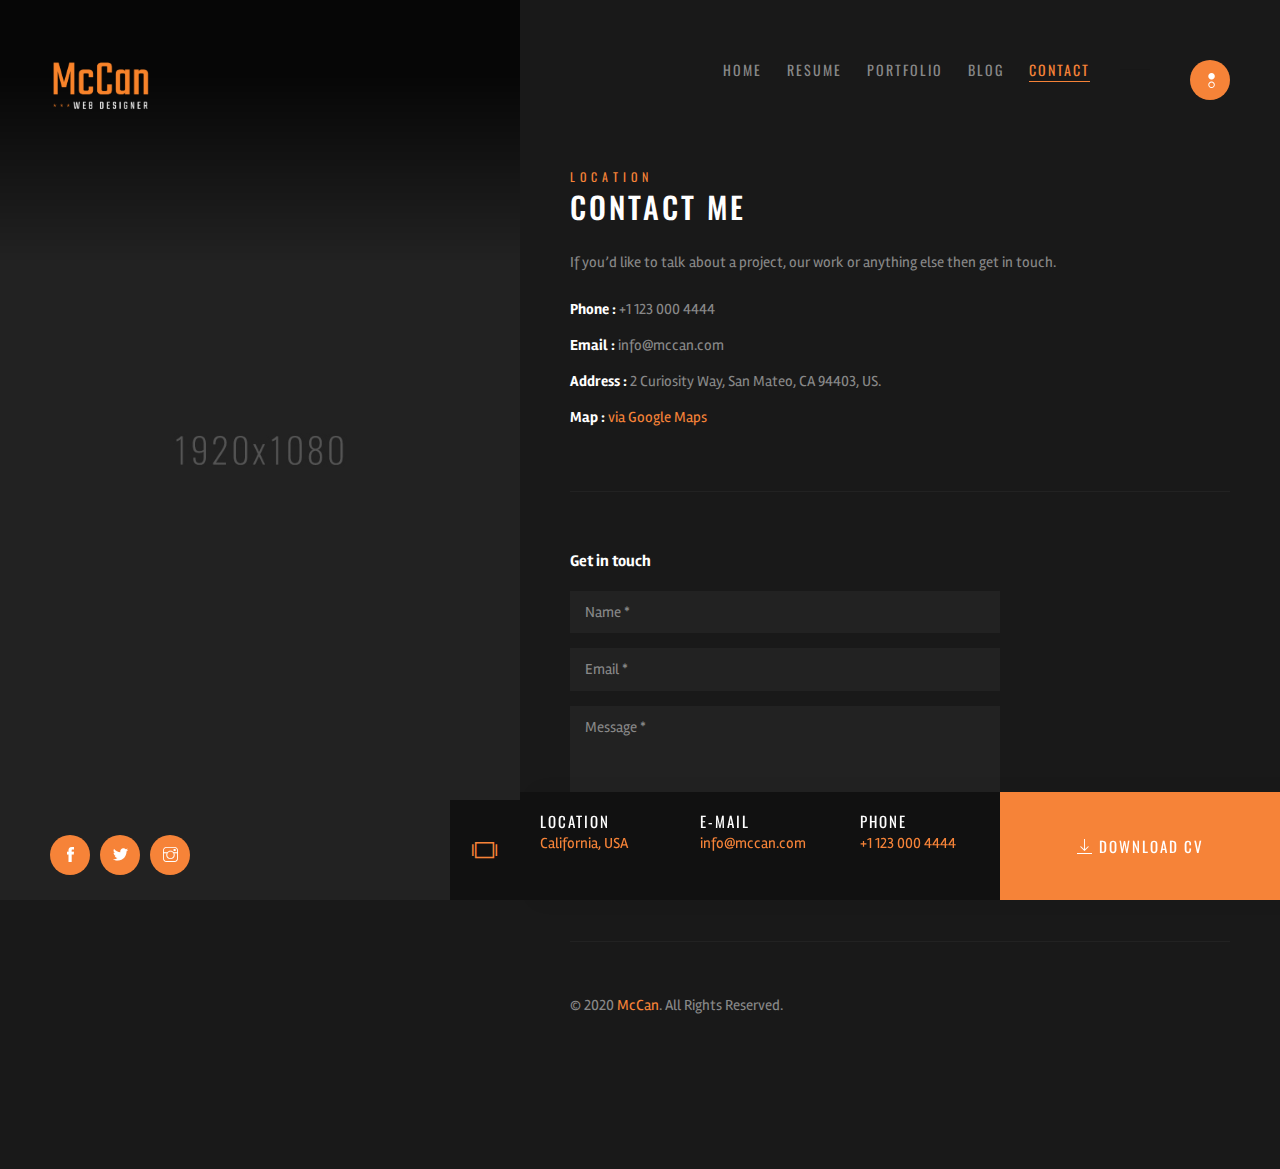
==== contact.html @ d1312fe4 "first commit" ====
<!doctype html>
<html lang="en" class="no-js">

<head>
    <title>McCan</title>
    <meta charset="utf-8">
    <meta name="viewport" content="width=device-width, initial-scale=1, shrink-to-fit=no">
    <link rel="shortcut icon" href="images/favicon.png">
    <link rel="stylesheet" href="assets/css/bootstrap.min.css">
    <link rel="stylesheet" href="assets/css/themify-icons.css">
    <link rel="stylesheet" href="assets/css/owl.carousel.min.css">
    <link rel="stylesheet" href="assets/css/style.css">
    <link rel="stylesheet" href="assets/css/style-animations.css"> </head>

<body class="cv has-additional-menu-content">
    <header id="identity">
        <!-- Logo -->
        <div class="logo">
            <a href="index.html" class="logo-link" rel="home"><img src="images/logo.png" class="logo" alt=""></a>
        </div>
    </header>
    <!-- Menu -->
    <div id="site-menu">
        <nav class="nav-menu">
            <ul>
                <li class="menu-item"><a href="index.html">Home</a></li>
                <li class="menu-item"><a href="resume.html">Resume</a></li>
                <li class="menu-item"><a href="portfolio.html">Portfolio</a></li>
                <li class="menu-item menu-item-has-children"><a href="blog.html">Blog</a>
                    <a href="index.html#" class="menu-expand mdi"></a>
                    <ul class="sub-menu">
                        <li class="menu-item"><a href="post.html">Post</a></li>
                        <li class="menu-item menu-item-has-children"> <a href="#">Submenu - 1</a>
                            <a href="index.html#" class="menu-expand mdi"></a>
                            <ul class="sub-menu">
                                <li class="menu-item"><a href="#">Submenu - 2</a></li>
                                <li class="menu-item"><a href="#">Submenu - 2</a></li>
                            </ul>
                        </li>
                    </ul>
                </li>
                <li class="menu-item current-menu-item"><a href="contact.html">Contact</a></li>
            </ul>
        </nav>
    </div>
    <div class="menu-overlay"></div>
    <div class="site-menu-toggle">
        <a href="contact.html#site-menu" class="ti"> <span class="screen-reader-text">Toggle navigation</span> </a>
    </div>
    <!-- Social Media -->
    <div id="social-profiles">
        <nav class="social-menu">
            <ul>
                <li class="menu-item"><a href="http://facebook.com" target="_blank"><span class="ti"></span></a></li>
                <li class="menu-item"><a href="http://twitter.com" target="_blank"><span class="ti"></span></a></li>
                <li class="menu-item"><a href="http://instagram.com" target="_blank"><span class="ti"></span></a></li>
            </ul>
        </nav>
    </div>
    <!-- Media -->
    <div class="hero-media">
        <div class="owl-carousel" data-expand-duration="800">
            <div class="item owl-lazy" data-src="images/1920x1080.jpg"></div>
        </div> <span class="overlay"></span> <span class="ti ti-spin ti-loading"></span> </div>
    <!-- Content -->
    <div class="content-wrap">
        <div class="mccan page">
            <h3 class="title-small">LOCATION</h3>
            <h2 class="title">Contact Me</h2>
            <div class="content">
                <div class="row">
                    <div class="col-md-12">
                        <p>If you’d like to talk about a project, our work or anything else then get in touch.</p>
                        <div class="list">
                            <ul>
                                <li><strong>Phone :</strong> +1 123 000 4444</li>
                                <li><strong>Email :</strong> info@mccan.com</li>
                                <li><strong>Address :</strong> 2 Curiosity Way, San Mateo, CA 94403, US.</li>
                                <li><strong>Map :</strong> <a href="#">via Google Maps</a></li>
                            </ul>
                        </div>
                    </div>
                </div>
                <div class="divider1"></div>
                <div class="row">
                    <div class="col-md-8">
                        <h6 class="mb-20"><strong>Get in touch</strong></h6>
                        <form>
                            <div class="message d-none">
                                <div class="alert notice"></div>
                            </div>
                            <label for="name" class="screen-reader-text">Name</label>
                            <input type="text" name="name" id="name" placeholder="Name *" required="">
                            <label for="email" class="screen-reader-text">Email</label>
                            <input type="email" name="email" id="email" placeholder="Email *" required="">
                            <label for="message" class="screen-reader-text">Message</label>
                            <textarea name="message" id="message" cols="30" rows="5" placeholder="Message *" required=""></textarea>
                            <input type="submit" class="btn ajax" value="Say Hello"> </form>
                    </div>
                </div>
            </div>
        </div>
        <!-- Copyright -->
        <div class="copyright">
            <p>&copy; 2020 <a href="index.html">McCan</a>. All Rights Reserved.</p>
        </div>
    </div>
    <!-- Hidden Menu -->
    <div class="additional-menu-content">
        <h3 class="title-small">Web Designer</h3>
        <h2 class="title">Rory McCan</h2> <img src="images/200x200.jpg" alt="">
        <p>Hi, My name is Rory McCan. I am a Web Designer, and etiam accumsan scelerisque rhoncus. Nulla quis laoreet velit. Pelteqle quisu velleopha retra congue.</p> <a href="#" class="btn ajax">Hire Me</a>
        <div class="divider2"></div>
        <h3 class="title-small">@rorymccan</h3>
        <h2 class="title">Instagram</h2>
        <div class="sb-widget fl-wrap">
            <div class="insta-thumb">
                <a href="#"><img src="images/200x200.jpg" alt=""></a>
                <a href="#"><img src="images/200x200.jpg" alt=""></a>
                <a href="#"><img src="images/200x200.jpg" alt=""></a>
                <a href="#"><img src="images/200x200.jpg" alt=""></a>
                <a href="#"><img src="images/200x200.jpg" alt=""></a>
                <a href="#"><img src="images/200x200.jpg" alt=""></a>
            </div>
        </div>
    </div>
    <!-- My Info -->
    <div class="my-info">
        <div class="box">
            <div class="field field-my-info field-separator">
                <h6>Location</h6>
                <p>California, USA</p>
            </div>
            <div class="field field-my-info field-separator">
                <h6>E-Mail</h6>
                <p>info@mccan.com</p>
            </div>
            <div class="field field-my-info field-separator">
                <h6>Phone</h6>
                <p>+1 123 000 4444</p>
            </div>
            <div class="clear"></div>
            <button type="submit" class="button-color"><span class="ti-download"></span> DOWNLOAD CV</button>
        </div>
    </div>
    <!-- Js -->
    <script src="assets/js/jquery-3.3.1.min.js"></script>
    <script src="assets/js/modernizr-custom.js"></script>
    <script src="assets/js/owl-carousel.min.js"></script>
    <script src="assets/js/functions.js"></script>
</body>

</html>
---- assets/css/themify-icons.css ----
@font-face {
	font-family: 'themify';
	src:url('../fonts/themify.eot');
	src:url('../fonts/themify.eot?#iefix') format('embedded-opentype'),
		url('../fonts/themify.woff') format('woff'),
		url('../fonts/themify.ttf') format('truetype'),
		url('../fonts/themify.svg') format('svg');
	font-weight: normal;
	font-style: normal;
}

[class^="ti-"], [class*=" ti-"] {
	font-family: 'themify';
	speak: none;
	font-style: normal;
	font-weight: normal;
	font-variant: normal;
	text-transform: none;
	line-height: 1;

	/* Better Font Rendering =========== */
	-webkit-font-smoothing: antialiased;
	-moz-osx-font-smoothing: grayscale;
}

.ti-wand:before {
	content: "\e600";
}
.ti-volume:before {
	content: "\e601";
}
.ti-user:before {
	content: "\e602";
}
.ti-unlock:before {
	content: "\e603";
}
.ti-unlink:before {
	content: "\e604";
}
.ti-trash:before {
	content: "\e605";
}
.ti-thought:before {
	content: "\e606";
}
.ti-target:before {
	content: "\e607";
}
.ti-tag:before {
	content: "\e608";
}
.ti-tablet:before {
	content: "\e609";
}
.ti-star:before {
	content: "\e60a";
}
.ti-spray:before {
	content: "\e60b";
}
.ti-signal:before {
	content: "\e60c";
}
.ti-shopping-cart:before {
	content: "\e60d";
}
.ti-shopping-cart-full:before {
	content: "\e60e";
}
.ti-settings:before {
	content: "\e60f";
}
.ti-search:before {
	content: "\e610";
}
.ti-zoom-in:before {
	content: "\e611";
}
.ti-zoom-out:before {
	content: "\e612";
}
.ti-cut:before {
	content: "\e613";
}
.ti-ruler:before {
	content: "\e614";
}
.ti-ruler-pencil:before {
	content: "\e615";
}
.ti-ruler-alt:before {
	content: "\e616";
}
.ti-bookmark:before {
	content: "\e617";
}
.ti-bookmark-alt:before {
	content: "\e618";
}
.ti-reload:before {
	content: "\e619";
}
.ti-plus:before {
	content: "\e61a";
}
.ti-pin:before {
	content: "\e61b";
}
.ti-pencil:before {
	content: "\e61c";
}
.ti-pencil-alt:before {
	content: "\e61d";
}
.ti-paint-roller:before {
	content: "\e61e";
}
.ti-paint-bucket:before {
	content: "\e61f";
}
.ti-na:before {
	content: "\e620";
}
.ti-mobile:before {
	content: "\e621";
}
.ti-minus:before {
	content: "\e622";
}
.ti-medall:before {
	content: "\e623";
}
.ti-medall-alt:before {
	content: "\e624";
}
.ti-marker:before {
	content: "\e625";
}
.ti-marker-alt:before {
	content: "\e626";
}
.ti-arrow-up:before {
	content: "\e627";
}
.ti-arrow-right:before {
	content: "\e628";
}
.ti-arrow-left:before {
	content: "\e629";
}
.ti-arrow-down:before {
	content: "\e62a";
}
.ti-lock:before {
	content: "\e62b";
}
.ti-location-arrow:before {
	content: "\e62c";
}
.ti-link:before {
	content: "\e62d";
}
.ti-layout:before {
	content: "\e62e";
}
.ti-layers:before {
	content: "\e62f";
}
.ti-layers-alt:before {
	content: "\e630";
}
.ti-key:before {
	content: "\e631";
}
.ti-import:before {
	content: "\e632";
}
.ti-image:before {
	content: "\e633";
}
.ti-heart:before {
	content: "\e634";
}
.ti-heart-broken:before {
	content: "\e635";
}
.ti-hand-stop:before {
	content: "\e636";
}
.ti-hand-open:before {
	content: "\e637";
}
.ti-hand-drag:before {
	content: "\e638";
}
.ti-folder:before {
	content: "\e639";
}
.ti-flag:before {
	content: "\e63a";
}
.ti-flag-alt:before {
	content: "\e63b";
}
.ti-flag-alt-2:before {
	content: "\e63c";
}
.ti-eye:before {
	content: "\e63d";
}
.ti-export:before {
	content: "\e63e";
}
.ti-exchange-vertical:before {
	content: "\e63f";
}
.ti-desktop:before {
	content: "\e640";
}
.ti-cup:before {
	content: "\e641";
}
.ti-crown:before {
	content: "\e642";
}
.ti-comments:before {
	content: "\e643";
}
.ti-comment:before {
	content: "\e644";
}
.ti-comment-alt:before {
	content: "\e645";
}
.ti-close:before {
	content: "\e646";
}
.ti-clip:before {
	content: "\e647";
}
.ti-angle-up:before {
	content: "\e648";
}
.ti-angle-right:before {
	content: "\e649";
}
.ti-angle-left:before {
	content: "\e64a";
}
.ti-angle-down:before {
	content: "\e64b";
}
.ti-check:before {
	content: "\e64c";
}
.ti-check-box:before {
	content: "\e64d";
}
.ti-camera:before {
	content: "\e64e";
}
.ti-announcement:before {
	content: "\e64f";
}
.ti-brush:before {
	content: "\e650";
}
.ti-briefcase:before {
	content: "\e651";
}
.ti-bolt:before {
	content: "\e652";
}
.ti-bolt-alt:before {
	content: "\e653";
}
.ti-blackboard:before {
	content: "\e654";
}
.ti-bag:before {
	content: "\e655";
}
.ti-move:before {
	content: "\e656";
}
.ti-arrows-vertical:before {
	content: "\e657";
}
.ti-arrows-horizontal:before {
	content: "\e658";
}
.ti-fullscreen:before {
	content: "\e659";
}
.ti-arrow-top-right:before {
	content: "\e65a";
}
.ti-arrow-top-left:before {
	content: "\e65b";
}
.ti-arrow-circle-up:before {
	content: "\e65c";
}
.ti-arrow-circle-right:before {
	content: "\e65d";
}
.ti-arrow-circle-left:before {
	content: "\e65e";
}
.ti-arrow-circle-down:before {
	content: "\e65f";
}
.ti-angle-double-up:before {
	content: "\e660";
}
.ti-angle-double-right:before {
	content: "\e661";
}
.ti-angle-double-left:before {
	content: "\e662";
}
.ti-angle-double-down:before {
	content: "\e663";
}
.ti-zip:before {
	content: "\e664";
}
.ti-world:before {
	content: "\e665";
}
.ti-wheelchair:before {
	content: "\e666";
}
.ti-view-list:before {
	content: "\e667";
}
.ti-view-list-alt:before {
	content: "\e668";
}
.ti-view-grid:before {
	content: "\e669";
}
.ti-uppercase:before {
	content: "\e66a";
}
.ti-upload:before {
	content: "\e66b";
}
.ti-underline:before {
	content: "\e66c";
}
.ti-truck:before {
	content: "\e66d";
}
.ti-timer:before {
	content: "\e66e";
}
.ti-ticket:before {
	content: "\e66f";
}
.ti-thumb-up:before {
	content: "\e670";
}
.ti-thumb-down:before {
	content: "\e671";
}
.ti-text:before {
	content: "\e672";
}
.ti-stats-up:before {
	content: "\e673";
}
.ti-stats-down:before {
	content: "\e674";
}
.ti-split-v:before {
	content: "\e675";
}
.ti-split-h:before {
	content: "\e676";
}
.ti-smallcap:before {
	content: "\e677";
}
.ti-shine:before {
	content: "\e678";
}
.ti-shift-right:before {
	content: "\e679";
}
.ti-shift-left:before {
	content: "\e67a";
}
.ti-shield:before {
	content: "\e67b";
}
.ti-notepad:before {
	content: "\e67c";
}
.ti-server:before {
	content: "\e67d";
}
.ti-quote-right:before {
	content: "\e67e";
}
.ti-quote-left:before {
	content: "\e67f";
}
.ti-pulse:before {
	content: "\e680";
}
.ti-printer:before {
	content: "\e681";
}
.ti-power-off:before {
	content: "\e682";
}
.ti-plug:before {
	content: "\e683";
}
.ti-pie-chart:before {
	content: "\e684";
}
.ti-paragraph:before {
	content: "\e685";
}
.ti-panel:before {
	content: "\e686";
}
.ti-package:before {
	content: "\e687";
}
.ti-music:before {
	content: "\e688";
}
.ti-music-alt:before {
	content: "\e689";
}
.ti-mouse:before {
	content: "\e68a";
}
.ti-mouse-alt:before {
	content: "\e68b";
}
.ti-money:before {
	content: "\e68c";
}
.ti-microphone:before {
	content: "\e68d";
}
.ti-menu:before {
	content: "\e68e";
}
.ti-menu-alt:before {
	content: "\e68f";
}
.ti-map:before {
	content: "\e690";
}
.ti-map-alt:before {
	content: "\e691";
}
.ti-loop:before {
	content: "\e692";
}
.ti-location-pin:before {
	content: "\e693";
}
.ti-list:before {
	content: "\e694";
}
.ti-light-bulb:before {
	content: "\e695";
}
.ti-Italic:before {
	content: "\e696";
}
.ti-info:before {
	content: "\e697";
}
.ti-infinite:before {
	content: "\e698";
}
.ti-id-badge:before {
	content: "\e699";
}
.ti-hummer:before {
	content: "\e69a";
}
.ti-home:before {
	content: "\e69b";
}
.ti-help:before {
	content: "\e69c";
}
.ti-headphone:before {
	content: "\e69d";
}
.ti-harddrives:before {
	content: "\e69e";
}
.ti-harddrive:before {
	content: "\e69f";
}
.ti-gift:before {
	content: "\e6a0";
}
.ti-game:before {
	content: "\e6a1";
}
.ti-filter:before {
	content: "\e6a2";
}
.ti-files:before {
	content: "\e6a3";
}
.ti-file:before {
	content: "\e6a4";
}
.ti-eraser:before {
	content: "\e6a5";
}
.ti-envelope:before {
	content: "\e6a6";
}
.ti-download:before {
	content: "\e6a7";
}
.ti-direction:before {
	content: "\e6a8";
}
.ti-direction-alt:before {
	content: "\e6a9";
}
.ti-dashboard:before {
	content: "\e6aa";
}
.ti-control-stop:before {
	content: "\e6ab";
}
.ti-control-shuffle:before {
	content: "\e6ac";
}
.ti-control-play:before {
	content: "\e6ad";
}
.ti-control-pause:before {
	content: "\e6ae";
}
.ti-control-forward:before {
	content: "\e6af";
}
.ti-control-backward:before {
	content: "\e6b0";
}
.ti-cloud:before {
	content: "\e6b1";
}
.ti-cloud-up:before {
	content: "\e6b2";
}
.ti-cloud-down:before {
	content: "\e6b3";
}
.ti-clipboard:before {
	content: "\e6b4";
}
.ti-car:before {
	content: "\e6b5";
}
.ti-calendar:before {
	content: "\e6b6";
}
.ti-book:before {
	content: "\e6b7";
}
.ti-bell:before {
	content: "\e6b8";
}
.ti-basketball:before {
	content: "\e6b9";
}
.ti-bar-chart:before {
	content: "\e6ba";
}
.ti-bar-chart-alt:before {
	content: "\e6bb";
}
.ti-back-right:before {
	content: "\e6bc";
}
.ti-back-left:before {
	content: "\e6bd";
}
.ti-arrows-corner:before {
	content: "\e6be";
}
.ti-archive:before {
	content: "\e6bf";
}
.ti-anchor:before {
	content: "\e6c0";
}
.ti-align-right:before {
	content: "\e6c1";
}
.ti-align-left:before {
	content: "\e6c2";
}
.ti-align-justify:before {
	content: "\e6c3";
}
.ti-align-center:before {
	content: "\e6c4";
}
.ti-alert:before {
	content: "\e6c5";
}
.ti-alarm-clock:before {
	content: "\e6c6";
}
.ti-agenda:before {
	content: "\e6c7";
}
.ti-write:before {
	content: "\e6c8";
}
.ti-window:before {
	content: "\e6c9";
}
.ti-widgetized:before {
	content: "\e6ca";
}
.ti-widget:before {
	content: "\e6cb";
}
.ti-widget-alt:before {
	content: "\e6cc";
}
.ti-wallet:before {
	content: "\e6cd";
}
.ti-video-clapper:before {
	content: "\e6ce";
}
.ti-video-camera:before {
	content: "\e6cf";
}
.ti-vector:before {
	content: "\e6d0";
}
.ti-themify-logo:before {
	content: "\e6d1";
}
.ti-themify-favicon:before {
	content: "\e6d2";
}
.ti-themify-favicon-alt:before {
	content: "\e6d3";
}
.ti-support:before {
	content: "\e6d4";
}
.ti-stamp:before {
	content: "\e6d5";
}
.ti-split-v-alt:before {
	content: "\e6d6";
}
.ti-slice:before {
	content: "\e6d7";
}
.ti-shortcode:before {
	content: "\e6d8";
}
.ti-shift-right-alt:before {
	content: "\e6d9";
}
.ti-shift-left-alt:before {
	content: "\e6da";
}
.ti-ruler-alt-2:before {
	content: "\e6db";
}
.ti-receipt:before {
	content: "\e6dc";
}
.ti-pin2:before {
	content: "\e6dd";
}
.ti-pin-alt:before {
	content: "\e6de";
}
.ti-pencil-alt2:before {
	content: "\e6df";
}
.ti-palette:before {
	content: "\e6e0";
}
.ti-more:before {
	content: "\e6e1";
}
.ti-more-alt:before {
	content: "\e6e2";
}
.ti-microphone-alt:before {
	content: "\e6e3";
}
.ti-magnet:before {
	content: "\e6e4";
}
.ti-line-double:before {
	content: "\e6e5";
}
.ti-line-dotted:before {
	content: "\e6e6";
}
.ti-line-dashed:before {
	content: "\e6e7";
}
.ti-layout-width-full:before {
	content: "\e6e8";
}
.ti-layout-width-default:before {
	content: "\e6e9";
}
.ti-layout-width-default-alt:before {
	content: "\e6ea";
}
.ti-layout-tab:before {
	content: "\e6eb";
}
.ti-layout-tab-window:before {
	content: "\e6ec";
}
.ti-layout-tab-v:before {
	content: "\e6ed";
}
.ti-layout-tab-min:before {
	content: "\e6ee";
}
.ti-layout-slider:before {
	content: "\e6ef";
}
.ti-layout-slider-alt:before {
	content: "\e6f0";
}
.ti-layout-sidebar-right:before {
	content: "\e6f1";
}
.ti-layout-sidebar-none:before {
	content: "\e6f2";
}
.ti-layout-sidebar-left:before {
	content: "\e6f3";
}
.ti-layout-placeholder:before {
	content: "\e6f4";
}
.ti-layout-menu:before {
	content: "\e6f5";
}
.ti-layout-menu-v:before {
	content: "\e6f6";
}
.ti-layout-menu-separated:before {
	content: "\e6f7";
}
.ti-layout-menu-full:before {
	content: "\e6f8";
}
.ti-layout-media-right-alt:before {
	content: "\e6f9";
}
.ti-layout-media-right:before {
	content: "\e6fa";
}
.ti-layout-media-overlay:before {
	content: "\e6fb";
}
.ti-layout-media-overlay-alt:before {
	content: "\e6fc";
}
.ti-layout-media-overlay-alt-2:before {
	content: "\e6fd";
}
.ti-layout-media-left-alt:before {
	content: "\e6fe";
}
.ti-layout-media-left:before {
	content: "\e6ff";
}
.ti-layout-media-center-alt:before {
	content: "\e700";
}
.ti-layout-media-center:before {
	content: "\e701";
}
.ti-layout-list-thumb:before {
	content: "\e702";
}
.ti-layout-list-thumb-alt:before {
	content: "\e703";
}
.ti-layout-list-post:before {
	content: "\e704";
}
.ti-layout-list-large-image:before {
	content: "\e705";
}
.ti-layout-line-solid:before {
	content: "\e706";
}
.ti-layout-grid4:before {
	content: "\e707";
}
.ti-layout-grid3:before {
	content: "\e708";
}
.ti-layout-grid2:before {
	content: "\e709";
}
.ti-layout-grid2-thumb:before {
	content: "\e70a";
}
.ti-layout-cta-right:before {
	content: "\e70b";
}
.ti-layout-cta-left:before {
	content: "\e70c";
}
.ti-layout-cta-center:before {
	content: "\e70d";
}
.ti-layout-cta-btn-right:before {
	content: "\e70e";
}
.ti-layout-cta-btn-left:before {
	content: "\e70f";
}
.ti-layout-column4:before {
	content: "\e710";
}
.ti-layout-column3:before {
	content: "\e711";
}
.ti-layout-column2:before {
	content: "\e712";
}
.ti-layout-accordion-separated:before {
	content: "\e713";
}
.ti-layout-accordion-merged:before {
	content: "\e714";
}
.ti-layout-accordion-list:before {
	content: "\e715";
}
.ti-ink-pen:before {
	content: "\e716";
}
.ti-info-alt:before {
	content: "\e717";
}
.ti-help-alt:before {
	content: "\e718";
}
.ti-headphone-alt:before {
	content: "\e719";
}
.ti-hand-point-up:before {
	content: "\e71a";
}
.ti-hand-point-right:before {
	content: "\e71b";
}
.ti-hand-point-left:before {
	content: "\e71c";
}
.ti-hand-point-down:before {
	content: "\e71d";
}
.ti-gallery:before {
	content: "\e71e";
}
.ti-face-smile:before {
	content: "\e71f";
}
.ti-face-sad:before {
	content: "\e720";
}
.ti-credit-card:before {
	content: "\e721";
}
.ti-control-skip-forward:before {
	content: "\e722";
}
.ti-control-skip-backward:before {
	content: "\e723";
}
.ti-control-record:before {
	content: "\e724";
}
.ti-control-eject:before {
	content: "\e725";
}
.ti-comments-smiley:before {
	content: "\e726";
}
.ti-brush-alt:before {
	content: "\e727";
}
.ti-youtube:before {
	content: "\e728";
}
.ti-vimeo:before {
	content: "\e729";
}
.ti-twitter:before {
	content: "\e72a";
}
.ti-time:before {
	content: "\e72b";
}
.ti-tumblr:before {
	content: "\e72c";
}
.ti-skype:before {
	content: "\e72d";
}
.ti-share:before {
	content: "\e72e";
}
.ti-share-alt:before {
	content: "\e72f";
}
.ti-rocket:before {
	content: "\e730";
}
.ti-pinterest:before {
	content: "\e731";
}
.ti-new-window:before {
	content: "\e732";
}
.ti-microsoft:before {
	content: "\e733";
}
.ti-list-ol:before {
	content: "\e734";
}
.ti-linkedin:before {
	content: "\e735";
}
.ti-layout-sidebar-2:before {
	content: "\e736";
}
.ti-layout-grid4-alt:before {
	content: "\e737";
}
.ti-layout-grid3-alt:before {
	content: "\e738";
}
.ti-layout-grid2-alt:before {
	content: "\e739";
}
.ti-layout-column4-alt:before {
	content: "\e73a";
}
.ti-layout-column3-alt:before {
	content: "\e73b";
}
.ti-layout-column2-alt:before {
	content: "\e73c";
}
.ti-instagram:before {
	content: "\e73d";
}
.ti-google:before {
	content: "\e73e";
}
.ti-github:before {
	content: "\e73f";
}
.ti-flickr:before {
	content: "\e740";
}
.ti-facebook:before {
	content: "\e741";
}
.ti-dropbox:before {
	content: "\e742";
}
.ti-dribbble:before {
	content: "\e743";
}
.ti-apple:before {
	content: "\e744";
}
.ti-android:before {
	content: "\e745";
}
.ti-save:before {
	content: "\e746";
}
.ti-save-alt:before {
	content: "\e747";
}
.ti-yahoo:before {
	content: "\e748";
}
.ti-wordpress:before {
	content: "\e749";
}
.ti-vimeo-alt:before {
	content: "\e74a";
}
.ti-twitter-alt:before {
	content: "\e74b";
}
.ti-tumblr-alt:before {
	content: "\e74c";
}
.ti-trello:before {
	content: "\e74d";
}
.ti-stack-overflow:before {
	content: "\e74e";
}
.ti-soundcloud:before {
	content: "\e74f";
}
.ti-sharethis:before {
	content: "\e750";
}
.ti-sharethis-alt:before {
	content: "\e751";
}
.ti-reddit:before {
	content: "\e752";
}
.ti-pinterest-alt:before {
	content: "\e753";
}
.ti-microsoft-alt:before {
	content: "\e754";
}
.ti-linux:before {
	content: "\e755";
}
.ti-jsfiddle:before {
	content: "\e756";
}
.ti-joomla:before {
	content: "\e757";
}
.ti-html5:before {
	content: "\e758";
}
.ti-flickr-alt:before {
	content: "\e759";
}
.ti-email:before {
	content: "\e75a";
}
.ti-drupal:before {
	content: "\e75b";
}
.ti-dropbox-alt:before {
	content: "\e75c";
}
.ti-css3:before {
	content: "\e75d";
}
.ti-rss:before {
	content: "\e75e";
}
.ti-rss-alt:before {
	content: "\e75f";
}
---- assets/css/style.css ----
/* 
 01. Google Fonts
 02. General Settings
 03. Useful Classes
 04. Owl Carousel
 05. Hero Section
 06. Logo
 07. Mobile Menu Toggle
 08. Site Menu
 09. Social Links & Menu
 10. Additional Menu Content
 11. Menu Overlay
 12. My Info
 13. Content Section
 14. Services styles
 15. Timeline styles
 16. Project styles
 17. Footer
*/


/* 01. Google Font */
@import url('https://fonts.googleapis.com/css?family=Oswald:400,500|Rambla:400,700');

/* 02. General Settings */

html,
body {
    -moz-osx-font-smoothing: grayscale;
    -webkit-font-smoothing: antialiased;
    -moz-font-smoothing: antialiased;
    font-smoothing: antialiased;
}

body {
    font-family: 'Rambla', sans-serif;
    color: #888;
    font-weight: 400;
    font-size: 15px;
    line-height: 1.75em;
    min-height: 100%;
    position: relative;
    overflow-x: hidden;
    background-color: #191919;
}

p {
    font-family: 'Rambla', sans-serif;
    font-size: 15px;
    line-height: 1.75em;
    font-weight: 400;
    color: #888;
    margin: 0 0 20px;
}

h1,
h2,
h3,
h4,
h5,
h6 {
    margin: 0;
    color: #fff;
    font-weight: 500;
}

h1 a,
h2 a,
h3 a,
h4 a,
h5 a,
h6 a {
    font-weight: inherit;
}

h1 a,
h2 a,
h3 a,
h4 a,
h5 a,
h6 a,
h1 a:hover,
h2 a:hover,
h3 a:hover,
h4 a:hover,
h5 a:hover,
h6 a:hover,
h1 a:focus,
h2 a:focus,
h3 a:focus,
h4 a:focus,
h5 a:focus,
h6 a:focus {
    color: inherit;
    text-decoration: none;
}

hr {
    background-color: #eee;
    border: 0;
    height: 3px;
    margin-top: 60px;
    margin-bottom: 60px;
}

ul,
ol,
dl,
table,
pre,
form {
    margin: 0;
}

ul {
    list-style-type: disc;
    padding: 0;
}

ol {
    list-style-type: decimal;
    padding: 0;
}

ul ul,
ol ul {
    list-style-type: circle;
}

ul ol,
ol ol {
    list-style-type: lower-alpha;
}

ol ol ol {
    list-style-type: decimal;
}

ul ul,
ol ul {
    padding-left: 1em;
}

ul ol,
ol ol {
    padding-left: 1.4em;
}

dt {
    font-weight: 500;
}

dd {
    margin-left: 0;
    padding-left: 1.5em;
}

figure {
    margin: 0;
}

table {
    border-collapse: collapse;
    border-spacing: 0;
    border-width: 0;
    width: 100%;
}

caption {
    font-size: 2rem;
    text-align: left;
}

th {
    font-weight: 500;
}

td {
    font-weight: 400;
}

th,
td {
    border-bottom: 1px solid #f9f9f9;
    padding: .75em 0;
    text-align: left;
}

thead {
    font-size: 1.2rem;
    text-transform: uppercase;
}

thead th {
    padding: .5em 0;
    border-bottom-width: 3px;
}

table tfoot tr:last-child td {
    border-bottom: 0;
}

fieldset {
    border-width: 0;
    clear: both;
    margin: 0 0 3.25em;
    padding: 0;
}

fieldset > :last-child {
    margin-bottom: 0;
}

legend {
    border-bottom: 1px solid #f9f9f9;
    font-size: 1.3rem;
    font-weight: 500;
    line-height: 1.625;
    margin-bottom: 1.625em;
    padding-bottom: 0.53846154em;
    text-transform: uppercase;
    width: 100%;
}

dfn,
cite,
em,
i,
q {
    font-style: italic;
}

address {
    margin: 0 0 1.625em;
}

pre {
    font-size: .9rem;
    line-height: 1.6;
    max-width: 100%;
    overflow: auto;
    padding: 1.6em;
    white-space: pre;
    white-space: pre-wrap;
    word-wrap: break-word;
    background: #f9f9f9;
    border: 3px solid #f9f9f9;
    color: #101010;
}

code,
kbd,
tt,
var,
samp,
pre {
    font-family: 'Rambla', sans-serif;
    -webkit-hyphens: none;
    hyphens: none;
    -ms-hyphens: none;
}

ins {
    padding: 0 .3em;
    text-decoration: none;
    background-color: #fffad4;
    border-radius: 3px;
}

mark {
    padding: 0 .3em;
    background-color: #101010;
    color: #fff;
    border-radius: 3px;
}

abbr[title],
acronym[title] {
    text-decoration: none;
    border-bottom: 1px dotted #EEE;
    cursor: help;
}

img {
    border: 0;
    height: auto;
    -ms-interpolation-mode: bicubic;
    max-width: 100%;
    vertical-align: middle;
}

del,
.low-opacity {
    opacity: .6;
}

big,
.big {
    font-size: 120%;
}

small,
.small {
    font-size: 80%;
}

video {
    height: auto;
}

video,
embed,
iframe,
object {
    max-width: 100%;
    margin-bottom: 1.5em;
}

.mt-30 {
    margin-top: 30px;
}

.mb-20 {
    margin-bottom: 20px;
}


/* Links */

a,
a:hover {
    color: #F68338;
}

a {
    text-decoration: none;
    font-weight: 500;
}

a:focus {
    outline: inherit;
}

b,
strong {
    font-weight: bold;
    color: #fff;
}


/* Form elements */
/* text field */

button,
input,
optgroup,
select,
textarea {
    font-family: 'Rambla', sans-serif;
}

input[type="password"]:focus,
input[type="email"]:focus,
input[type="text"]:focus,
input[type="file"]:focus,
input[type="radio"]:focus,
input[type="checkbox"]:focus,
textarea:focus {
    outline: none;
}

input[type="password"],
input[type="email"],
input[type="text"],
input[type="file"],
textarea {
    max-width: 100%;
    margin-bottom: 15px;
    border-color: #222;
    padding: 10px 15px;
    height: auto;
    background-color: #222;
    -webkit-box-shadow: none;
    box-shadow: none;
    border: none;
    display: block;
    width: 100%;
    font-size: 15px;
    line-height: 1.5em;
    font-weight: 400;
    color: #888;
    background-image: none;
}






select {
    padding: 10px;
    border-radius: 5px;
}

table,
th,
tr,
td {
    border: 1px solid #101010;
}

th,
tr,
td {
    padding: 10px;
}

input[type="radio"],
input[type="checkbox"] {
    display: inline;
}



/* Placeholder */

::-webkit-input-placeholder {
    color: #888;
    font-size: 15px;
    font-weight: 400;
}

:-moz-placeholder {
    color: #888;
}

::-moz-placeholder {
    color: #888;
    opacity: 1;
}

:-ms-input-placeholder {
    color: #888;
}


/* button */
.btn {
    padding: 8px 20px;
    cursor: pointer;
    background: #F68338;
    -webkit-appearance: none;
    position: relative;
    color: #fff;
    font-size: 15px;
    font-weight: 400;
    display: inline-block;
    border-radius: 0;
    border: 1px solid #F68338;
}

.btn:hover {
    color: #fff;
    background-color: #222;
    border: 1px solid #222;
}


/* 03. Useful classes */

.sr-only,
.screen-reader-text {
    position: absolute;
    width: 1px;
    height: 1px;
    padding: 0;
    margin: -1px;
    overflow: hidden;
    clip: rect(0px, 0px, 0px, 0px);
    border: 0 none;
}

.clearfix:after {
    content: "";
    display: table;
    clear: both;
}

.clear {
    clear: both;
    display: block;
    height: 0;
    overflow: hidden;
    visibility: hidden;
    width: 0;
}

.alignleft {
    float: left;
    margin-right: 1.65em;
    margin-bottom: 1.65rem;
}

.alignright {
    float: right;
    margin-left: 1.65em;
    margin-bottom: 1.65rem;
}

.aligncenter {
    clear: both;
    display: block;
    margin-left: auto;
    margin-right: auto;
}

.text-left {
    text-align: left;
}

.text-center {
    text-align: center;
}

.text-right {
    text-align: right;
}

.text-uppercase {
    text-transform: uppercase;
}

.no-bottom {
    color: #101010;
    font-weight: 500;

    word-spacing: 0;
    margin-bottom: 0px;
    font-size: 15px;
    text-transform: uppercase
}

.d-none {
    display: none;
}

.grid-container {
    display: -ms-flexbox;
    display: -webkit-box;
    display: inline-block;
    -ms-flex-wrap: wrap;
    flex-wrap: wrap;
    margin-right: -30px;
    margin-left: -30px;
}

.grid-container .grid-column {
    position: relative;
    width: 100%;
    min-height: 1px;
    padding-right: 30px;
    padding-left: 30px;
}

@media (min-width: 768px) and (max-width: 991px),
(min-width: 1200px) {
    .grid-container .grid-column {
        -ms-flex-preferred-size: 0;
        flex-basis: 0;
        -ms-flex-positive: 1;
        -webkit-box-flex: 1;
        flex-grow: 1;
        max-width: 100%;
    }

    .grid-container .order-first {
        -ms-flex-order: -1;
        -webkit-box-ordinal-group: 0;
        order: -1;
    }
}

@media (min-width: 1440px) {
    .grid-container {
        margin-right: -60px;
        margin-left: -60px;
    }

    .grid-container .grid-column {
        padding-right: 60px;
        padding-left: 60px;
    }
}


/* Themify */

.ti:before {
    display: inline-block;
    font: normal normal normal 24px/1 "Themify";
    font-size: inherit;
    text-rendering: auto;
    line-height: inherit;
    -webkit-font-smoothing: antialiased;
    -moz-osx-font-smoothing: grayscale;
}

.ti-chevron-right:before {
    content: "\e649";
}

.ti-chevron-left:before {
    content: "\e64a";
}

.ti-plus:before {
    content: "\e61a";
}


/* List */



.list {
    margin-bottom: 0px;
}

.list li {
    display: block;
    text-align: left;
    position: relative;
    margin-bottom: 10px;
    font-weight: 400;
    font-size: 15px;
}

.list li strong {
    font-size: 15px;
    color: #fff;
}

.list li:last-child {
    margin-bottom: 0px;
}

/* Instagram Thumb */

.insta-thumb {
    float: left;
    width: 100%;
}

.insta-thumb a {
    float: left;
    width: 33.3%;
    padding: 5px;
    overflow: hidden;
    -webkit-transition: all 0.3s ease-in-out;
    transition: all 0.3s ease-in-out;
}

.insta-thumb a img {
    width: 100%;
    height: auto;
    border-radius: 4px;
    margin: 0;
}

.insta-thumb a:hover {
    opacity: 0.6;
}

.divider1 {
    height: 1px;
    width: 100%;
    background: #222;
    margin: 60px 0;
}

.divider2 {
    height: 1px;
    width: 100%;
    background: #222;
    margin: 60px 0;
}


/* 04. Owl Carousel */

.owl-carousel {
    display: none;
    width: 100%;
    -webkit-tap-highlight-color: transparent;
    position: relative;
    z-index: 1;
}

.owl-carousel .owl-stage {
    position: relative;
    -ms-touch-action: pan-Y;
    touch-action: manipulation;
    -moz-backface-visibility: hidden;
}

.owl-carousel .owl-stage:after {
    content: ".";
    display: block;
    clear: both;
    visibility: hidden;
    line-height: 0;
    height: 0;
}

.owl-carousel .owl-stage-outer {
    position: relative;
    overflow: hidden;
    -webkit-transform: translate3d(0px, 0px, 0px);
}

.owl-carousel .owl-wrapper,
.owl-carousel .owl-item {
    -webkit-backface-visibility: hidden;
    -moz-backface-visibility: hidden;
    -ms-backface-visibility: hidden;
    -webkit-transform: translate3d(0, 0, 0);
    -moz-transform: translate3d(0, 0, 0);
    -ms-transform: translate3d(0, 0, 0);
}

.owl-carousel .owl-item {
    position: relative;
    min-height: 1px;
    float: left;
    -webkit-backface-visibility: hidden;
    -webkit-tap-highlight-color: transparent;
    -webkit-touch-callout: none;
}

.owl-carousel .owl-item img {
    display: block;
    width: 100%;
}

.owl-carousel .owl-nav.disabled,
.owl-carousel .owl-dots.disabled {
    display: none;
}

.owl-carousel .owl-nav .owl-prev,
.owl-carousel .owl-nav .owl-next,
.owl-carousel .owl-dot {
    cursor: pointer;
    -webkit-user-select: none;
    -moz-user-select: none;
    -ms-user-select: none;
    user-select: none;
}

.owl-carousel .owl-nav button.owl-prev,
.owl-carousel .owl-nav button.owl-next,
.owl-carousel button.owl-dot {
    background: none;
    color: inherit;
    border: none;
    padding: 0;
    font: inherit;
}

.owl-carousel.owl-loaded {
    display: block;
}

.owl-carousel.owl-loading {
    opacity: 0;
    display: block;
}

.owl-carousel.owl-hidden {
    opacity: 0;
}

.owl-carousel.owl-refresh .owl-item {
    visibility: hidden;
}

.owl-carousel.owl-drag .owl-item {
    -ms-touch-action: pan-y;
    touch-action: pan-y;
    -webkit-user-select: none;
    -moz-user-select: none;
    -ms-user-select: none;
    user-select: none;
}

.owl-carousel.owl-grab {
    cursor: move;
    cursor: -webkit-grab;
    cursor: grab;
}

.owl-carousel.owl-rtl {
    direction: rtl;
}

.owl-carousel.owl-rtl .owl-item {
    float: right;
}

.no-js .owl-carousel {
    display: block;
}

.owl-carousel .animated {
    -webkit-animation-duration: 1s;
    animation-duration: 1s;
    -webkit-animation-fill-mode: both;
    animation-fill-mode: both;
}

.owl-carousel .owl-animated-in {
    z-index: 0;
}

.owl-carousel .owl-animated-out {
    z-index: 1;
}

.owl-carousel .fadeOut {
    -webkit-animation-name: owlFadeOut;
    animation-name: owlFadeOut;
}

@-webkit-keyframes owlFadeOut {
    0% {
        opacity: 1;
    }

    100% {
        opacity: 0;
    }
}

@keyframes owlFadeOut {
    0% {
        opacity: 1;
    }

    100% {
        opacity: 0;
    }
}

.owl-height {
    -webkit-transition: height .2s ease-in-out;
    -o-transition: height .2s ease-in-out;
    transition: height .2s ease-in-out;
}

.owl-carousel .owl-item .owl-lazy {
    opacity: 0;
    -webkit-transition: opacity .5s ease;
    -o-transition: opacity .5s ease;
    transition: opacity .5s ease;
}

.owl-carousel .owl-item .owl-lazy[src^=""],
.owl-carousel .owl-item .owl-lazy:not([src]) {
    max-height: 0;
}

.owl-carousel .owl-item img.owl-lazy {
    -webkit-transform-style: preserve-3d;
    transform-style: preserve-3d;
}

.owl-carousel .owl-video-wrapper {
    position: relative;
    height: 100%;
}

.owl-carousel .owl-video-play-icon {
    position: absolute;
    z-index: 1;
    top: 50%;
    left: 50%;
    width: 90px;
    height: 90px;
    line-height: 90px;
    text-align: center;
    margin: -60px 0 0 -60px;
    background-color: #EEE;
    border-radius: 50%;
    cursor: pointer;
    -webkit-backface-visibility: hidden;
    -webkit-transition: background .3s;
    -o-transition: background .3s;
    transition: background .3s;
}

.owl-carousel .owl-video-playing .owl-video-tn,
.owl-carousel .owl-video-playing .owl-video-play-icon {
    display: none;
}

.owl-carousel .owl-video-tn {
    opacity: 0;
    height: 100%;
    background-position: center center;
    background-repeat: no-repeat;
    background-size: contain;
    -webkit-transition: opacity .3s ease;
    -o-transition: opacity .3s ease;
    transition: opacity .3s ease;
}

.owl-carousel .owl-video-frame {
    position: relative;
    z-index: 1;
    height: 100%;
    width: 100%;
}

@media (min-width: 768px) {
    .hero-media .owl-carousel .owl-video-play-icon {
        width: 100px;
        height: 100px;
        line-height: 100px;
        margin: -60px 0 0 -60px;
    }
}

.owl-carousel .owl-video-play-icon:hover {
    background-color: #101010;
}

.owl-carousel .owl-video-play-icon:before {
    content: '\F40A';
    font: normal normal normal 48px/1 "Themify";
    text-rendering: auto;
    line-height: inherit;
    -webkit-font-smoothing: antialiased;
    -moz-osx-font-smoothing: grayscale;
}


/* Media */

.hero-media .owl-carousel {
    position: absolute;
    z-index: 2;
    top: 0;
    left: 0;
    right: 0;
    height: 250px;
}

.cv .hero-media .owl-carousel {
    height: 540px;
}

.fullpage .hero-media .owl-carousel {
    height: auto;
    bottom: 0;
}

.hero-media .owl-carousel .owl-stage-outer,
.hero-media .owl-carousel .owl-stage,
.hero-media .owl-carousel .owl-item {
    height: 100%;
}

.hero-media .owl-carousel .owl-item {
    overflow: hidden;
}

.hero-media .owl-carousel .owl-item .item {
    position: absolute;
    top: 0;
    left: 0;
    width: 100%;
    height: 100%;
    background-position: center center;
    background-size: cover;
}

.hero-media .owl-carousel .owl-item .owl-lazy[src^=""],
.hero-media .owl-carousel .owl-item .owl-lazy:not([src]) {
    max-height: none;
}

.hero-media .owl-carousel .item-video iframe,
.hero-media .owl-carousel .item-video video {
    display: block;
    height: 100%;
    max-width: none;
    width: 100%;
    margin-bottom: 0;
}

@supports ((-o-object-fit: cover) or (object-fit: cover)) {
    .hero-media .owl-carousel .item-video video {
        -o-object-fit: cover;
        object-fit: cover;
    }
}

@media all and (-ms-high-contrast:none) {
    .hero-media .owl-carousel .item-video video {
        /* IE10 */
        display: none;
    }

    *::-ms-backdrop,
    .hero-media .owl-carousel .item-video video {
        /* IE11 */
        display: none;
    }
}

.hero-media .owl-carousel .owl-nav,
.hero-media .owl-carousel .owl-nav.disabled,
.hero-media .owl-carousel .owl-expand {
    display: none;
}

@media (min-width: 768px) {
    .hero-media .owl-carousel {
        height: 300px;
    }

    .cv .hero-media .owl-carousel {
        height: 540px;
    }

    .fullpage .hero-media .owl-carousel {
        height: 100%;
    }

    .hero-media .owl-carousel .owl-nav,
    .hero-media .owl-carousel .owl-expand {
        position: absolute;
        display: none;
        bottom: 60px;
        background-color: #111;
    }

    .hero-media .owl-carousel .owl-nav {
        right: 60px;
    }

    .cv.hero-has-nav .hero-media .owl-carousel .owl-nav,
    .fullpage.hero-has-nav .hero-media .owl-carousel .owl-nav {
        display: block;
    }

    .hero-media .owl-carousel .owl-expand a {
        position: relative;
        cursor: pointer;
        -webkit-user-select: none;
        -moz-user-select: none;
        -ms-user-select: none;
        user-select: none;
        text-align: center;
    }

    .cv .hero-media .owl-carousel .owl-expand a,
    .hero-has-nav .hero-media .owl-carousel .owl-expand a {
        padding-right: 1px;
    }

    .hero-media .owl-carousel .owl-expand a:after {
        position: absolute;
        top: 15px;
        bottom: 15px;
        width: 0px;
        right: 0;
        background-color: #222;
    }

    .hero-media .owl-carousel .owl-expand a .ti:before {
        content: "\e6f0";
    }

    .expanded-hero .hero-media .owl-carousel .owl-expand a .ti:before {
        content: "\e6ef";
    }

    .hero-media .owl-carousel .owl-nav a,
    .hero-media .owl-carousel .owl-expand a {
        display: inline-block;
        width: 60px;
        height: 60px;
        line-height: 60px;
        font-size: 25px;
        text-decoration: none;
        -webkit-transition: color .3s;
        -o-transition: color .3s;
        transition: color .3s;
    }

    .hero-media .owl-carousel .owl-nav a:focus,
    .hero-media .owl-carousel .owl-expand a:focus {
        outline: 0;
    }

    .hero-media .owl-carousel .owl-nav .owl-prev {
        text-align: right;
        padding-right: 5px;
    }

    .hero-media .owl-carousel .owl-nav .owl-next {
        text-align: left;
        padding-left: 5px;
    }

    .hero-media .owl-carousel .owl-nav a:hover,
    .hero-media .owl-carousel .owl-expand a:hover,
    .hero-media .owl-carousel .owl-nav a:focus,
    .hero-media .owl-carousel .owl-expand a:focus {
        color: #F68338;
    }
}

@media (min-width: 992px) {
    .hero-media .owl-carousel .owl-nav {
        position: fixed;
        right: 50%;
        bottom: 0;
    }

    .cv .hero-media .owl-carousel .owl-nav {
        right: auto;
        left: 70px;
    }

    .hero-has-nav .hero-media .owl-carousel .owl-nav {
        display: block;
    }

    .cv .hero-media .owl-carousel .owl-nav {
        padding-right: 3px;
    }

    .fullpage .hero-media .owl-carousel .owl-nav {
        left: 0;
    }

    .cv .hero-media .owl-carousel .owl-nav:after {
        content: '';
        position: absolute;
        width: 3px;
        right: 0;
        background-color: #EEE;
    }

    .hero-media .owl-carousel .owl-nav:after,
    .hero-media .owl-carousel .owl-expand a:after {
        top: 15px;
        bottom: 15px;
    }

    .cv .hero-media .owl-carousel .owl-expand a:after,
    .hero-has-nav .hero-media .owl-carousel .owl-expand a:after {
        content: '';
    }

    .hero-media .owl-carousel .owl-nav a,
    .hero-media .owl-carousel .owl-expand a {
        height: 100px;
        line-height: 101px;
    }

    .hero-media .owl-carousel .owl-expand {
        display: block;
        position: fixed;
        right: 50%;
        bottom: 0;
    }

    .hero-has-nav .hero-media .owl-carousel .owl-expand {
        margin-right: 100px;
    }

    .cv .hero-media .owl-carousel .owl-expand {
        left: 0;
        right: auto;
    }

    .fullpage .hero-media .owl-carousel .owl-expand {
        display: none;
    }

    .hero-media .owl-carousel .owl-expand a {
        width: 70px;
    }
}

@media (min-width: 1200px) {

    .hero-media .owl-carousel .owl-nav,
    .cv .hero-media .owl-carousel .owl-nav,
    .hero-media .owl-carousel .owl-expand,
    .cv .hero-media .owl-carousel .owl-expand {
        right: 760px;
        left: auto;
    }

    .hero-media .owl-carousel .owl-nav {
        bottom: 0;
    }

    .hero-media .owl-carousel .owl-nav,
    .fullpage .hero-media .owl-carousel .owl-nav {
        left: auto;
    }

    .hero-media .owl-carousel .owl-expand,
    .hero-has-nav .hero-media .owl-carousel .owl-expand {
        margin-right: 0;
    }

    .hero-has-nav .hero-media .owl-carousel .owl-expand {
        right: 860px;
    }

    .hero-has-nav.cv .hero-media .owl-carousel .owl-expand {
        right: 863px;
    }
}

@media (min-width: 1320px) {

    .hero-media .owl-carousel .owl-nav,
    .cv .hero-media .owl-carousel .owl-nav,
    .hero-media .owl-carousel .owl-expand,
    .cv .hero-media .owl-carousel .owl-expand {
        right: 850px;
    }

    .hero-media .owl-carousel .owl-nav a,
    .hero-media .owl-carousel .owl-expand a {
        height: 108px;
        line-height: 108px;
        color: #fff;
    }

    .hero-media .owl-carousel .owl-nav a:hover,
    .hero-media .owl-carousel .owl-expand a:hover {
        color: #fff;
    }

    .hero-media .owl-carousel .owl-nav a {
        width: 60px;
    }

    .hero-media .owl-carousel .owl-expand a {
        width: 90px;
    }

    .hero-has-nav .hero-media .owl-carousel .owl-expand {
        right: 970px;
    }

    .hero-has-nav.cv .hero-media .owl-carousel .owl-expand {
        right: 973px;
    }

    .hero-media .owl-carousel .owl-nav:after,
    .hero-media .owl-carousel .owl-expand a:after {
        top: 30px;
        bottom: 30px;
    }
}

@media (min-width: 1440px) {

    .hero-media .owl-carousel .owl-nav,
    .cv .hero-media .owl-carousel .owl-nav,
    .hero-media .owl-carousel .owl-expand,
    .cv .hero-media .owl-carousel .owl-expand {
        right: 910px;
    }

    .hero-has-nav .hero-media .owl-carousel .owl-expand {
        right: 1030px;
    }

    .hero-has-nav.cv .hero-media .owl-carousel .owl-expand {
        right: 1033px;
    }

    .hero-media .owl-carousel .owl-nav .owl-prev {
        padding-right: 6px;
    }

    .hero-media .owl-carousel .owl-nav .owl-next {
        padding-left: 6px;
    }
}

@media (min-width: 1600px) {

    .hero-media .owl-carousel .owl-nav,
    .cv .hero-media .owl-carousel .owl-nav,
    .hero-media .owl-carousel .owl-expand,
    .cv .hero-media .owl-carousel .owl-expand {
        right: 990px;
    }

    .hero-has-nav .hero-media .owl-carousel .owl-expand {
        right: 1110px;
    }

    .hero-has-nav.cv .hero-media .owl-carousel .owl-expand {
        right: 1113px;
    }
}

@media (min-width: 1860px) {

    .hero-media .owl-carousel .owl-nav,
    .cv .hero-media .owl-carousel .owl-nav,
    .hero-media .owl-carousel .owl-expand,
    .cv .hero-media .owl-carousel .owl-expand {
        right: 1090px;
    }

    .hero-has-nav .hero-media .owl-carousel .owl-expand {
        right: 1210px;
    }
}


/* 05. Hero Section */

.hero-media {
    background-color: #101010;
    z-index: 1;
    height: 250px;
}

.cv .hero-media,
.contact .hero-media {
    height: 540px;
}

.fullpage .hero-media,
.hero-media .map,
.hero-media .one-image {
    height: 100%;
}

.hero-media .one-image,
.hero-media .map {
    z-index: 2;
}

.hero-media .overlay {
    position: absolute;
    z-index: 3;
    top: 0;
    left: 0;
    width: 100%;
    height: 180px;
    background-image: -webkit-gradient(linear, left bottom, left top, from(rgba(0, 0, 0, 0)), color-stop(70%, rgba(0, 0, 0, .8)));
    background-image: -o-linear-gradient(bottom, rgba(0, 0, 0, 0) 0%, rgba(0, 0, 0, .8) 70%);
    background-image: linear-gradient(0deg, rgba(0, 0, 0, 0) 0%, rgba(0, 0, 0, .8) 70%);
    pointer-events: none;
}

.light-hero-colors .hero-media .overlay {
    background-image: -webkit-gradient(linear, left bottom, left top, from(rgba(0, 0, 0, 0)), color-stop(70%, rgba(0, 0, 0, .8)));
    background-image: -o-linear-gradient(bottom, rgba(0, 0, 0, 0) 0%, rgba(0, 0, 0, .8) 70%);
    background-image: linear-gradient(0deg, rgba(0, 0, 0, 0) 0%, rgba(0, 0, 0, .8) 70%);
}

@media (min-width: 768px) {
    .hero-media {
        height: 300px;
    }

    .cv .hero-media,
    .contact .hero-media {
        height: 540px;
    }

    .fullpage .hero-media {
        height: 100%;
    }

    .hero-media .overlay {
        height: 250px;
    }
}

@media (min-width: 992px) {

    .hero-media,
    .hero-media .owl-carousel,
    .contact .hero-media {
        position: fixed;
        top: 0;
        left: 0;
        right: 50%;
        width: auto;
    }

    .hero-media,
    .cv .hero-media,
    .hero-media .owl-carousel,
    .cv .hero-media .owl-carousel,
    .contact .hero-media {
        height: 100%;
    }

    .expanded-hero.expanded-hero-completed .hero-media,
    .expanded-hero.expanded-hero-completed .hero-media .owl-carousel,
    .fullpage .hero-media,
    .fullpage .hero-media .owl-carousel {
        right: 0;
    }

    .hero-media .overlay {
        height: 260px;
    }
}

@media (min-width: 1200px) {

    .hero-media,
    .hero-media .owl-carousel,
    .contact .hero-media {
        right: 760px;
    }
}

@media (min-width: 1320px) {

    .hero-media,
    .hero-media .owl-carousel,
    .contact .hero-media {
        right: 850px;
    }
}

@media (min-width: 1440px) {

    .hero-media,
    .hero-media .owl-carousel,
    .contact .hero-media {
        right: 910px;
    }

    .hero-media .overlay {
        height: 280px;
    }
}

@media (min-width: 1600px) {

    .hero-media,
    .hero-media .owl-carousel,
    .contact .hero-media {
        right: 990px;
    }
}

@media (min-width: 1860px) {

    .hero-media,
    .hero-media .owl-carousel,
    .contact .hero-media {
        right: 1090px;
    }
}

.hero-media .text {
    position: absolute;
    top: 90px;
    left: 15px;
    right: 15px;
    bottom: 294px;
    display: -webkit-box;
    display: -ms-flexbox;
    display: flex;
    -webkit-box-align: center;
    -ms-flex-align: center;
    align-items: center;
}

@media (max-width: 575px) and (min-height: 567px) {
    .hero-media .text {
        bottom: 294px;
    }
}

@media (min-width: 576px) and (max-width: 767px) and (min-height: 567px) {
    .hero-media .text {
        bottom: 219px;
    }
}

@media (min-width: 768px) and (max-width: 991px) and (min-height: 567px) {
    .hero-media .text {
        bottom: 264px;
    }
}

@media (max-width: 767px) and (max-height: 568px) {
    .hero-media .text {
        bottom: 81px;
    }
}

@media (min-width: 768px) and (max-width: 991px) and (max-height: 568px) {
    .hero-media .text {
        bottom: 120px;
    }
}

@media (min-width: 768px) {
    .hero-media .text {
        top: 110px;
        left: 50px;
        right: 50px;
    }
}

@media (min-width: 992px) {
    .hero-media .text {
        top: 0;
        bottom: 0;
    }
}

@media (min-width: 1440px) {
    .hero-media .text {
        left: 80px;
        right: 80px;
    }
}

@media (min-width: 1860px) {
    .hero-media .text {
        left: 100px;
        right: 100px;
    }
}

.light-hero-colors .hero-media {
    color: #fff;
}

.hero-media .ti-spin {
    position: absolute;
    top: 50%;
    left: 50%;
    width: 30px;
    height: 30px;
    line-height: 30px;
    margin-left: -15px;
    margin-top: -15px;
    font-size: 25px;
}


/* 06. Logo */

#identity {
    position: absolute;
    z-index: 8;
    top: 30px;
    right: 80px;
    left: 15px;
}

@media (min-width: 768px) {
    #identity {
        display: -webkit-box;
        display: -ms-flexbox;
        display: flex;
        top: 60px;
        left: 50px;
        right: 110px;
    }

    .fullpage #identity {
        position: fixed;
    }
}

@media (min-width: 992px) {
    #identity {
        position: fixed;
    }

    .full-content #identity {
        position: absolute;
    }
}

@media (min-width: 1200px) {
    #identity {
        right: 760px;
    }

    .full-content #identity {
        position: fixed;
    }
}

@media (min-width: 1320px) {
    #identity {
        right: 850px;
    }
}

@media (min-width: 1440px) {
    #identity {
        top: 50px;
        left: 80px;
        right: 910px;
    }
}

@media (min-width: 1600px) {
    #identity {
        right: 990px;
    }
}

@media (min-width: 1860px) {
    #identity {
        left: 100px;
        right: 1090px;
    }
}

#identity .logo h1 {
    margin-bottom: 0px;
    line-height: 1;
    margin-top: 6px;
    font-weight: 500;
    font-family: 'Rambla', sans-serif;
}

#identity .logo a,
#identity .logo a img {
    display: inline-block;
}

#identity .logo .light,
.light-hero-colors #identity .logo .dark {
    display: none;
}

.light-hero-colors #identity .logo .light {
    display: inline-block;
}

@media (max-width: 767px) {
    .mobile-menu-opened.light-hero-colors #identity .logo .light {
        display: none;
    }

    .mobile-menu-opened.light-hero-colors #identity .logo .dark {
        display: inline-block;
    }
}

.logo {
    width: 100px;
    max-width: 100px;
}


/* 07. Mobile menu toggle */

.site-menu-toggle {
    position: absolute;
    z-index: 7;
    top: 30px;
    right: 15px;
}

@media (min-width: 768px) {
    .site-menu-toggle {
        top: 60px;
        right: 50px;
    }

    .mobile-menu-opened .site-menu-toggle {
        z-index: 10;
    }
}

@media (min-width: 1200px) {
    .site-menu-toggle {
        display: none;
    }

    .has-additional-menu-content .site-menu-toggle {
        position: fixed;
        display: block;
    }
}

@media (min-width: 1440px) {
    .site-menu-toggle {
        top: 50px;
        right: 80px;
    }
}

@media (min-width: 1860px) {
    .site-menu-toggle {
        right: 100px;
    }
}

.site-menu-toggle a {
    display: block;
    width: 40px;
    height: 40px;
    line-height: 40px;
    color: #fff;
    background-color: #F68338;
    font-size: 15px;
    text-align: center;
    text-decoration: none;
    border-radius: 50%;
    -webkit-transition: background-color .3s, color .3s;
    -o-transition: background-color .3s, color .3s;
    transition: background-color .3s, color .3s;
}

.full-content .site-menu-toggle a {
    background-color: #EEE;
}

@media (min-width: 992px) {
    .site-menu-toggle a {
        background-color: #F68338;
    }

    .expanded-hero .site-menu-toggle a,
    .fullpage .site-menu-toggle a {
        background-color: #F68338;
    }
}

.site-menu-toggle a:focus {
    outline: 0;
}

.site-menu-toggle a:hover,
.site-menu-toggle a:focus,
.mobile-menu-opened .site-menu-toggle a:hover,
.mobile-menu-opened .site-menu-toggle a:focus {
    background-color: #F68338;
    color: #fff;
}

.site-menu-toggle a:before {
    content: "\e740";
    color: #fff;
    -webkit-transform: rotate(90deg);
    -moz-transform: rotate(90deg);
    -ms-transform: rotate(90deg);
    -o-transform: rotate(90deg);
    transform: rotate(90deg);
}

.mobile-menu-opened .site-menu-toggle a {
    background-color: #F68338;
    color: #fff;
    color: inherit;
}

.mobile-menu-opened .site-menu-toggle a:before {
    content: "\e740";
    -webkit-transform: rotate(0deg);
    -moz-transform: rotate(0deg);
    -ms-transform: rotate(0deg);
    -o-transform: rotate(0deg);
    transform: rotate(0deg);
}


/* 08. Site Menu */

.nav-menu ul {
    list-style: none;
    padding-left: 0;
    margin-bottom: 0;
}

.nav-menu .menu-item-has-children {
    position: relative;
}

.nav-menu,
.nav-menu a {
    font-size: 14px;
    letter-spacing: 2px;
    text-transform: uppercase;
    color: #888;
    text-decoration: none;
    position: relative;
    padding: 0;
    font-family: 'Oswald', sans-serif;
    font-weight: 400;
    -webkit-transition: 0.3s;
    -o-transition: 0.3s;
    transition: 0.3s;
}

.expanded-hero .nav-menu a {
    text-decoration: none;
    font-weight: 400;
    font-size: 15px;
    text-transform: uppercase;
    color: #fff;
}

.nav-menu .current-menu-item > a {
    color: #F68338;
}

@media (max-width: 1199px) {
    #site-menu {
        position: absolute;
        z-index: 6;
        top: 147px;
        left: 0;
        right: 0;
        margin-top: 30px;
        background-color: #111;
        visibility: hidden;
        opacity: 0;
    }

    .mobile-menu-opened #site-menu {
        z-index: 9;
        margin-top: 0;
        visibility: visible;
        opacity: 1;
    }

    #site-menu .nav-menu {
        border-bottom: 0px solid #101010;
        padding: 15px;
    }

    .nav-menu li {
        border-bottom: 1px solid #101010;
    }

    .nav-menu a {
        display: block;
        padding: 10px 0px;
    }

    .nav-menu ul ul a {
        padding-left: 30px;
    }

    .nav-menu ul ul ul a {
        padding-left: 45px;
    }

    .nav-menu ul ul ul ul a {
        padding-left: 60px;
    }

    .nav-menu .current-menu-item > a {
        background-color: #111;
    }

    .nav-menu .menu-item-has-children > a:first-child {
        padding-right: 35px;
    }

    .nav-menu .current-menu-item > .menu-expand {
        background-color: transparent;
    }

    .nav-menu .menu-expand {
        position: absolute;
        top: 0;
        right: 0;
    }

    .nav-menu .menu-item-has-children .menu-expand {
        position: absolute;
        top: 0;
        right: 0;
        padding: 7px 10px;
        color: inherit;
        font-size: 18px;
        text-align: center;
    }

    .no-js .nav-menu .menu-item-has-children .menu-expand {
        display: none;
    }

    .nav-menu .menu-item-has-children .menu-expand:before {
        content: "\e64b";
        font-family: 'Themify';
        font-size: 10px;
        color: #F68338;
    }

    .nav-menu .menu-item-has-children.collapse > .menu-expand:before {
        content: "\e648";
        font-family: 'Themify';
        font-size: 10px;
        color: #F68338;
    }

    .nav-menu .menu-item-has-children ul {
        display: none;
    }

    .nav-menu .menu-item-has-children.collapse > ul {
        display: block;
    }

    .nav-menu .menu-item-has-children {
        display: block;
    }
}

@media (min-width: 768px) and (max-width: 1199px) {
    #site-menu {
        top: 170px;
        left: auto;
        right: 50px;
        bottom: 0;
        width: 320px;
        margin: 0;
        overflow: hidden;
        visibility: hidden;
        opacity: 0;
    }

    .mobile-menu-opened #site-menu {
        visibility: visible;
        opacity: 1;
        margin-bottom: 50px;
        bottom: auto;
        overflow: auto;
    }

    #site-menu .nav-menu {
        margin-bottom: 0;
    }

    .nav-menu .menu-item-has-children {
        display: block;
    }
}

@media (min-width: 1200px) {
    #site-menu {
        position: fixed;
        z-index: 4;
        top: 0;
        right: 0;
        width: 760px;
        height: 140px;
        display: -webkit-box;
        display: -ms-flexbox;
        display: flex;
        -webkit-box-align: center;
        -ms-flex-align: center;
        align-items: center;
        background-color: #191919;
    }

    .full-content #site-menu {
        padding-left: 35%;
        width: 100%;
    }

    .fullpage #site-menu,
    .expanded-hero-start #site-menu,
    .expanded-hero #site-menu {
        background: transparent;
    }

    .nav-menu {
        position: relative;
        margin-top: 0px;
        width: 100%;
        text-align: right;
    }

    .has-additional-menu-content .nav-menu:after {
        content: '';
        position: absolute;
        right: 130px;
        top: 50%;
        margin-top: -1px;
        height: 1px;
        width: 30px;
        background-color: #EEE;
        background-color: rgba(0, 0, 0, .05);
    }

    .has-additional-menu-content.light-hero-colors .nav-menu:after {
        background-color: rgba(255, 255, 255, .2);
    }

    .nav-menu ul {
        padding-right: 50px;
    }

    .has-additional-menu-content .nav-menu > ul {
        padding-right: 180px;
    }

    .nav-menu li {
        display: inline-block;
    }

    .nav-menu a {
        display: inline-block;
        padding: 5px 10px;
    }

    .fullpage.light-hero-colors .nav-menu > ul > li > a {
        color: #fff;
    }

    .nav-menu .menu-expand {
        display: none;
    }

    .nav-menu > ul > li > a,
    .nav-menu > ul > li > a {
        position: relative;
    }

    .nav-menu > ul > li > a:after {
        content: '';
        position: absolute;
        z-index: -1;
        left: 10px;
        right: 10px;
        bottom: 0;
        height: 1px;
        background-color: transparent;
        pointer-events: none;
        -webkit-transition: background .3s, bottom .3s;
        -o-transition: background .3s, bottom .3s;
        transition: background .3s, bottom .3s;
    }

    .nav-menu > ul > li > a:hover:after,
    .nav-menu > ul > li.hover > a:after,
    .nav-menu > ul > li > a:focus:after {
        bottom: 6px;
        background-color: #F68338;
    }

    .light-hero-colors .nav-menu > ul > li > a:hover:after,
    .light-hero-colors .nav-menu > ul > li.hover > a:after,
    .light-hero-colors .nav-menu > ul > li > a:focus:after {
        background-color: #F68338;
    }

    #site-menu .nav-menu > ul > .current-menu-item > a:after,
    #site-menu .nav-menu > ul > .current-menu-parent > a:after {
        bottom: 6px;
        background-color: #F68338;
    }

    .nav-menu .menu-item-has-children ul {
        visibility: hidden;
        position: absolute;
        z-index: 97;
        top: 100%;
        right: 50%;
        width: 200px;
        margin-top: 10px;
        margin-right: -7.5rem;
        padding-top: 10px;
        padding-right: 0;
        text-align: center;
        opacity: 0;
        -webkit-box-shadow: 0 5px 10px -5px rgba(0, 0, 0, 0.07);
        box-shadow: 0 5px 10px -5px rgba(0, 0, 0, 0.07);
    }

    .no-touch .nav-menu .menu-item-has-children:hover > ul,
    .nav-menu .menu-item-has-children.hover > ul {
        visibility: visible;
        margin-top: 0;
        opacity: 1;
    }

    .nav-menu .menu-item-has-children .menu-item-has-children > ul {
        top: -1rem;
        left: auto;
        right: 100%;
        margin: 0;
        padding-top: 0;
        font-size: 1em;
    }

    .nav-menu .menu-item-has-children .menu-item-has-children:first-child > ul {
        top: 0;
    }

    .nav-menu .menu-item-has-children li {
        display: block;
        background-color: #222;
        border-bottom: 1px solid #292929;
    }

    .nav-menu .menu-item-has-children li:first-child {
        padding-top: 5px;
    }

    .nav-menu .menu-item-has-children li:last-child {
        padding-bottom: 5px;
    }

    .nav-menu .menu-item-has-children li a {
        display: block;
        margin: 0;
        color: #888;
    }

    .nav-menu .menu-item-has-children li a:hover {
        display: block;
        margin: 0;
        color: #F68338;
    }

    .nav-menu .menu-item-has-children li .menu-expand {
        display: block;
        padding: 0;
    }

}

@media (min-width: 1320px) {
    #site-menu {
        width: 850px;
    }

    .has-additional-menu-content .nav-menu > ul {
        padding-right: 200px;
    }

    .has-additional-menu-content .nav-menu:after {
        width: 50px;
    }

    .nav-menu a {
        padding: 5px 15px;
    }

    .nav-menu > ul > li > a:after {
        left: 15px;
        right: 15px;
        bottom: 0;
    }

    .nav-menu > ul > li > a:hover:after,
    .nav-menu > ul > li.hover > a:after,
    .nav-menu > ul > li > a:focus:after,
    #site-menu .nav-menu > ul > .current-menu-item > a:after,
    #site-menu .nav-menu > ul > .current-menu-parent > a:after {
        bottom: 8px;
    }
}

@media (min-width: 1440px) {
    #site-menu {
        width: 910px;
        height: 140px;
    }

    .nav-menu {
        margin-top: 0px;
    }

    .nav-menu ul {
        padding-right: 80px;
    }

    .has-additional-menu-content .nav-menu > ul {
        padding-right: 230px;
    }

    .has-additional-menu-content .nav-menu:after {
        right: 160px;
    }
}

@media (min-width: 1600px) {
    #site-menu {
        width: 990px;
    }
}

@media (min-width: 1860px) {
    #site-menu {
        width: 1090px;
    }

    .nav-menu ul {
        padding-right: 100px;
    }

    .has-additional-menu-content .nav-menu > ul {
        padding-right: 250px;
    }

    .has-additional-menu-content .nav-menu:after {
        right: 180px;
    }
}


/* 09. Social Links & Menu */

#social-profiles {
    position: absolute;
    z-index: 9;
    top: 94px;
    right: 0;
    font-size: 0;
    visibility: hidden;
    opacity: 0;
}

.mobile-menu-opened #social-profiles {
    right: 15px;
    visibility: visible;
    opacity: 1;
}

@media (min-width: 768px) {

    #social-profiles,
    .mobile-menu-opened #social-profiles {
        top: 60px;
        right: 110px;
        visibility: visible;
        opacity: 1;
        -webkit-transition: none;
        -o-transition: none;
        transition: none;
    }
}

@media (min-width: 1200px) {

    #social-profiles,
    .mobile-menu-opened #social-profiles {
        position: fixed;
        top: auto;
        right: auto;
        left: 50px;
        bottom: 15px;
    }

    .mobile-menu-opened #social-profiles {
        z-index: 7;
    }

    .full-content #social-profiles,
    .full-content.mobile-menu-opened #social-profiles {
        position: absolute;
        bottom: 27px;
    }

    #social-profiles {
        max-width: 190px;
    }

    .full-content #social-profiles {
        max-width: 300px;
    }
}

@media (min-width: 1320px) {

    #social-profiles,
    .mobile-menu-opened #social-profiles {
        bottom: 20px;
    }
}

@media (min-width: 1440px) {

    #social-profiles,
    .mobile-menu-opened #social-profiles {
        left: 80px;
    }
}

@media (min-width: 1600px) {
    #social-profiles {
        max-width: 300px;
    }

    .full-content #social-profiles {
        bottom: 57px;
    }
}

@media (min-width: 1860px) {

    #social-profiles,
    .mobile-menu-opened #social-profiles {
        left: 100px;
    }
}


/* Social Menu */

.social-menu ul {
    list-style: none;
    padding-left: 0;
    margin-bottom: 0;
}

.social-menu li,
.social-menu a {
    display: inline-block;
    color: #fff;
}

.social-menu a {
    width: 40px;
    height: 40px;
    line-height: 40px;
    margin-left: 5px;
    font-size: 15px;
    text-decoration: none;
    text-align: center;
    background-color: #101010;
    border-radius: 50%;
    -webkit-transition: background-color .3s, color .3s;
    -o-transition: background-color .3s, color .3s;
    transition: background-color .3s, color .3s;
}

@media (min-width: 768px) {
    .social-menu a {
        width: 40px;
        height: 40px;
        line-height: 40px;
        font-size: 15px;
        margin-left: 10px;
        background-color: #111;
    }

    .social-menu li:first-child > a {
        margin-left: 0;
    }

    .mobile-menu-opened .social-menu a,
    .full-content .social-menu a,
    .fullpage.mobile-menu-opened .social-menu a {
        background-color: #111;
    }

    .expanded-hero .social-menu a,
    .fullpage .social-menu a {
        background-color: #111;
    }
}

@media (min-width: 1200px) {

    .social-menu a,
    .social-menu li:first-child > a {
        margin: 0 10px 10px 0;
    }
}

.social-menu a:hover,
.social-menu a:focus,
.mobile-menu-opened .social-menu a:hover,
.mobile-menu-opened .social-menu a:focus,
.fullpage .social-menu a:hover,
.fullpage .social-menu a:focus {
    background-color: #111;
    color: #fff;
}

.expanded-hero .social-menu a:hover {
    background-color: #F68338;
    color: #fff;
}

@media (min-width: 992px) {
    .social-menu a {
        background-color: #F68338;
    }

    .fullpage .social-menu a {
        background-color: #fff;
    }
}

@media (min-width: 1200px) {
    .social-menu a {
        background-color: #F68338;
    }
}

.social-menu a .ti:before {
    content: "\F3CC";
}

.social-menu a[href*="facebook.com"] .ti:before {
    content: "\e741";
}

.social-menu a[href*="plus.google.com"] .ti:before,
.social-menu a[href*="profiles.google.com"] .ti:before {
    content: "\e73e";
}

.social-menu a[href*="instagram.com"] .ti:before {
    content: "\e73d";
}

.social-menu a[href*="linkedin.com"] .ti:before {
    content: "\e735";
}

.social-menu a[href*="pinterest.com"] .ti:before {
    content: "\e731";
}

.social-menu a[href*="twitter.com"] .ti:before {
    content: "\e74b";
}

.social-menu a[href*="youtube.com"] .ti:before {
    content: "\e728";
}


/* 10. Additional Menu Content */

.additional-menu-content {
    display: none;
    text-align: center;
}

.additional-menu-content .title {
    color: #fff;
    font-family: 'Oswald', sans-serif;
    margin-bottom: 20px;
    font-weight: 500;
    font-size: 30px;
    letter-spacing: 3px;
    text-transform: uppercase;
    line-height: 1.5em;
}

.additional-menu-content .title-small {
    font-family: 'Oswald', sans-serif;
    font-size: 12px;
    text-transform: uppercase;
    color: #F68338;
    font-weight: 400;
    letter-spacing: 5px;
}

.additional-menu-content img {
    width: 120px;
    height: 120px;
    border-radius: 100%;
    margin-bottom: 30px;
    text-align: center;
}

@media (min-width: 1200px) {
    .additional-menu-content {
        display: block;
        position: absolute;
        z-index: 9;
        top: 170px;
        right: 50px;
        bottom: 0;
        width: 320px;
        margin-right: -320px;
        margin-bottom: 50px;
        overflow: hidden;
        visibility: hidden;
        opacity: 0;
    }

    .mobile-menu-opened .additional-menu-content {
        margin-right: 0;
        bottom: auto;
        overflow: auto;
        visibility: visible;
        opacity: 1;
    }

    .additional-menu-content > :last-child {
        margin-bottom: 0;
    }
}

@media (min-width: 1440px) {
    .additional-menu-content {
        top: 170px;
        right: 80px;
        width: 380px;
        margin-right: -380px;
        margin-bottom: 80px;
    }
}

@media (min-width: 1860px) {
    .additional-menu-content {
        right: 100px;
        width: 420px;
        margin-right: -420px;
        margin-bottom: 100px;
    }
}


/* 11. Menu overlay */

.menu-overlay {
    position: absolute;
    z-index: 5;
    top: 0;
    left: 0;
    width: 100%;
    height: 100%;
    background-color: #111;
    visibility: hidden;
    opacity: 0;
}

@media (min-width: 768px) {
    .menu-overlay {
        position: fixed;
        z-index: 8;
        left: auto;
        right: -430px;
        width: 430px;
    }

    .mobile-menu-opened .menu-overlay {
        z-index: 8;
    }

    .menu-overlay:before {
        content: '';
        position: fixed;
        z-index: 5;
        left: 0;
        top: 0;
        right: 0;
        height: 100%;
        background-color: rgba(0, 0, 0, .5);
        visibility: hidden;
        opacity: 0;
    }

    .mobile-menu-opened .menu-overlay:before {
        right: 430px;
        visibility: visible;
        opacity: 1;
    }
}

@media (min-width: 1440px) {
    .menu-overlay {
        right: -540px;
        width: 540px;
    }

    .mobile-menu-opened .menu-overlay:before {
        right: 540px;
    }
}

@media (min-width: 1860px) {
    .menu-overlay {
        right: -620px;
        width: 620px;
    }

    .mobile-menu-opened .menu-overlay:before {
        right: 620px;
    }
}

.mobile-menu-opened .menu-overlay {
    visibility: visible;
    opacity: 1;
}

@media (min-width: 768px) {
    .mobile-menu-opened .menu-overlay {
        right: 0;
    }
}


/* 12. My Info */

.my-info {
    position: absolute;
    z-index: 4;
    left: 15px;
    right: 15px;
    top: 246px;
    background-color: #111;
}

.my-info h6 {
    margin: 0;
    font-family: 'Oswald', sans-serif;
    font-size: 15px;
    font-weight: 400;
    color: #fff;
    letter-spacing: 2px;
    text-transform: uppercase;

}

.my-info p {
    margin: 0;
    font-size: 15px;
    font-family: 'Rambla', sans-serif;
    padding: 0;

    color: #F68338;
}

.fullpage .my-info {
    top: auto;
    bottom: 15px;
}

@media (min-width: 576px) {
    .my-info {
        top: 321px;
    }
}

@media (min-width: 768px) {
    .my-info {
        left: 50px;
        top: 266px;
        right: auto;
        width: 520px;
    }

    .fullpage .my-info {
        bottom: 50px;
    }
}

@media (min-width: 992px) {
    .my-info {
        position: fixed;
        left: 173px;
        right: 0;
        width: auto;
        -webkit-box-shadow: 15px 0 20px 0 rgba(0, 0, 0, .05);
        box-shadow: 15px 0 20px 0 rgba(0, 0, 0, .05);
    }

    .my-info,
    .fullpage .my-info {
        top: auto;
        bottom: 0;
    }
}

@media (min-width: 992px) and (max-width: 1199px) {
    .my-info.full-width {
        left: 70px;
    }

    .fullpage.hero-has-nav .my-info {
        left: 103px;
    }

    .fullpage .my-info.full-width {
        left: 0;
    }
}

@media (min-width: 1200px) {
    .my-info {
        left: auto;
        width: 760px;
    }
}

@media (min-width: 1320px) {
    .my-info {
        width: 850px;
    }
}

@media (min-width: 1440px) {
    .my-info {
        width: 910px;
    }
}

@media (min-width: 1600px) {
    .my-info {
        width: 990px;
    }
}

@media (min-width: 1860px) {
    .my-info {
        width: 1090px;
    }
}

.my-info .box,
.my-info .box input,
.my-info .box button {
    margin-bottom: 0;
    border: none;
}

@media (min-width: 992px) {
    .my-info .box {
        display: -webkit-box;
        display: -ms-flexbox;
        display: flex;
        width: 100%;
    }
}

.my-info .box .field {
    position: relative;
    padding: 15px;
}

@media (max-width: 991px) and (max-height: 568px) {
    .fullpage .my-info .box .field {
        display: none;
    }

    .my-info {
        display: none;
    }
}

@media (min-width: 992px) {
    .my-info .box .field {
        -webkit-box-flex: 0;
        -ms-flex: 0 0 auto;
        flex: 0 0 auto;
        width: auto;
        max-width: none;
    }
}

@media (min-width: 992px) {
    .my-info .box .field {
        padding: 20px;
    }
}

@media (min-width: 1320px) {
    .my-info .box .field {
        padding: 30px 20px;
    }
}

.my-info .box .field-my-info {
    margin-bottom: 3px;
}

@media (max-width: 991px) {
    .my-info {
        display: none;
    }

    #social-profiles {
        display: none;
    }
}

@media (min-width: 576px) and (max-width: 991px) {
    .my-info .box .field-my-info {
        float: left;
        width: 50%;
        margin-bottom: 0;
    }

    .my-info .box .field-my-info:last-of-type {
        margin-left: 1px;
    }
}

@media (min-width: 992px) {
    .my-info .box .field-my-info {
        margin-bottom: 0;
        min-width: 180px;
    }
}

@media (min-width: 1200px) {
    .my-info .box .field-my-info {
        min-width: 160px;
    }
}

@media (min-width: 1320px) {
    .my-info .box .field-my-info {
        min-width: 180px;
    }
}

@media (min-width: 1440px) {
    .my-info .box .field-my-info {
        min-width: 200px;
    }
}

.my-info .box .field label {
    margin-bottom: 0;
}

@media (min-width: 992px) {
    .my-info .box .field label {
        margin-top: 10px;
        margin-bottom: 7px;
    }
}

@media (min-width: 1320px) {
    .my-info .box .field label {
        margin-top: 3px;
        margin-bottom: 4px;
    }
}

.my-info .box .field .field-value {
    font-size: 1.1rem;
    font-weight: 500;
}

.my-info .box .field .field-value .short {
    display: none;
}

@media (min-width: 992px) {
    .my-info .box .field .field-value .short {
        display: inline-block;
    }

    .my-info .box .field .field-value .long {
        display: none;
    }
}

.my-info .box .field-separator:after {
    content: '';
    position: absolute;
}

.my-info .box .field-separator.field-my-info:after {
    left: 15px;
    right: 15px;
    height: 2px;
    bottom: -3px;
}

@media (min-width: 576px) and (max-width: 991px) {
    .my-info .box .field-separator.field-my-info:after {
        left: -100%;
        margin-left: 15px;
    }

    .my-info .box .field-separator.field-my-info:first-of-type:after {
        left: auto;
        height: auto;
        width: 3px;
        top: 15px;
        bottom: 0;
        right: 0px;
    }
}

@media (min-width: 992px) {

    .my-info .box .field-separator:first-child:before,
    .my-info .box .field-separator.field-my-info:after {
        left: auto;
        height: auto;
        width: 0px;
    }

    .my-info .box .field-separator.field-my-info:after {
        top: 20px;
        bottom: 20px;
        right: 0px;
    }
}

@media (min-width: 1320px) {
    .my-info .box .field-separator.field-my-info:after {
        top: 30px;
        bottom: 30px;
    }
}

.my-info .box .field a.ti {
    position: absolute;
    top: 0;
    left: 0;
    width: 100%;
    height: 100%;
    font-size: 25px;
    z-index: 1;
    text-decoration: none;
    -webkit-transition: color .2s;
    -o-transition: color .2s;
    transition: color .2s;
}

.my-info .box .field a.ti:hover,
.my-info .box .field a.ti:focus {
    color: #c5c5c5;
    color: rgba(0, 0, 0, .5);
    outline: 0;
}

.my-info .box .field a.ti:before {
    position: absolute;
    line-height: 1;
    top: 50%;
    right: 16px;
    margin-top: -12px;
}

@media (min-width: 992px) {
    .my-info .box .field a.ti:before {
        right: 18px;
    }
}

@media (min-width: 1200px) {
    .my-info .box .field a.ti:before {
        margin-top: -14px;
    }
}

@media (min-width: 1320px) {
    .my-info .box .field a.ti:before {
        right: 28px;
    }
}

.my-info .box .field .dropdown {
    position: absolute;
    z-index: 2;
    left: 0;
    width: 100%;
    top: 100%;
    margin-top: -10px;
    visibility: hidden;
    opacity: 0;
    background-color: #fff;
    -webkit-box-shadow: 0 5px 10px 0 rgba(0, 0, 0, .05);
    box-shadow: 0 5px 10px 0 rgba(0, 0, 0, .05);
    -webkit-transition: opacity .2s, visibility .2s, margin .2s;
    -o-transition: opacity .2s, visibility .2s, margin .2s;
    transition: opacity .2s, visibility .2s, margin .2s;
}

.my-info .box .show-dropdown .dropdown {
    margin-top: -2px;
}

.fullpage .my-info .box .field .dropdown {
    top: auto;
    margin-top: 0;
    margin-bottom: -18px;
    bottom: 100%;
    -webkit-box-shadow: 0 -5px 10px 0 rgba(0, 0, 0, .05);
    box-shadow: 0 -5px 10px 0 rgba(0, 0, 0, .05);
}

.fullpage .my-info .box .show-dropdown .dropdown {
    margin-bottom: -10px;
}

@media (min-width: 992px) {
    .my-info .box .field .dropdown {
        top: auto;
        margin-top: 0;
        margin-bottom: -18px;
        bottom: 100%;
        -webkit-box-shadow: 0 -5px 10px 0 rgba(0, 0, 0, .05);
        box-shadow: 0 -5px 10px 0 rgba(0, 0, 0, .05);
    }

    .my-info .box .show-dropdown .dropdown {
        margin-bottom: -10px;
    }
}

.my-info .box .show-dropdown .dropdown {
    visibility: visible;
    opacity: 1;
}

.my-info .box .field .dropdown ul {
    list-style: none;
    margin: 0 0 10px;
    padding-left: 0;
}

.my-info .box .field .dropdown ul li {
    margin: 0;
}

.my-info .box .field .dropdown li a {
    display: block;
    padding: 10px 15px;
    font-weight: 400;
    text-decoration: none;
}

@media (min-width: 992px) {

    .my-info .box .show-dropdown .dropdown,
    .fullpage .my-info .box .show-dropdown .dropdown {
        margin-bottom: -10px;
    }

    .my-info .box .field .dropdown ul {
        margin-top: 10px;
        margin-bottom: 0;
    }

    .my-info .box .field .dropdown li a {
        padding: 10px 20px;
    }
}

@media (min-width: 1320px) {
    .my-info .box .field .dropdown li a {
        padding: 12px 30px;
    }
}

.my-info .box .field .dropdown li a:hover,
.my-info .box .field .dropdown li a:focus {
    background-color: #EEE;
    background-color: rgba(0, 0, 0, .05);
}

.my-info .box .field .dropdown ul .selected a {
    font-weight: 500;
    background-color: #F68338;
}

.my-info .box button {
    width: 100%;
    padding-top: 1.5rem;
    padding-bottom: 1.5rem;
    margin-right: 0;
    border: none;
    text-transform: uppercase;
    font-size: 15px;
    font-weight: 400;
    font-family: 'Oswald', sans-serif;
    background: #F68338;
    letter-spacing: 2px;
    color: #fff;
}

@media (min-width: 992px) {
    .my-info .box button {
        height: 108px;
        line-height: 108px;
        padding: 0;
        -ms-flex-preferred-size: 0;
        flex-basis: 0;
        -webkit-box-flex: 1;
        -ms-flex-positive: 1;
        flex-grow: 1;
        max-width: 100%;
        border: none;
    }
}

@media (min-width: 1320px) {
    .my-info .box button {
        height: 108px;
        border: none;
    }
}

.my-info-full p {
    margin-bottom: 0;
}

.my-info-full select {
    width: 100%;
    max-width: 100%;
}

@media (min-width: 768px) and (max-width: 991px),
(min-width: 1200px) {

    .my-info-full .field-name,
    .my-info-full .field-adults,
    .my-info-full .field-room-type {
        float: left;
        width: 50%;
        padding-right: .75rem;
    }

    .my-info-full .field-email,
    .my-info-full .field-children,
    .my-info-full .field-room-no {
        float: right;
        width: 50%;
        padding-left: .75rem;
    }
}


/* 13. Content Section */

.content-wrap {
    position: relative;
    z-index: 3;
    padding: 30px 15px;
    background-color: #191919;
    -webkit-transition: translate3d(0, 0, 0);
    overflow: hidden;
}

@media (max-width: 991px) {
    .content-wrap .content > :last-child {
        margin-bottom: 0;
    }
}

.full-content .content-wrap {
    padding-top: 110px;
}

@media (min-width: 768px) {
    .content-wrap {
        padding: 50px;
    }

    .full-content .content-wrap {
        padding-top: 170px;
    }
}

@media (min-width: 992px) {
    .content-wrap {
        float: right;
        width: 50%;
        padding-top: 170px;
    }

    .cv .content-wrap {
        margin-bottom: 100px;
    }

    .full-content .content-wrap {
        float: none;
        width: auto;
        margin-bottom: -15px;
    }

    .expanded-hero.expanded-hero-completed .content-wrap {
        -webkit-transform: translate(100%);
        -ms-transform: translate(100%);
        transform: translate(100%);
    }
}

@media (min-width: 1200px) {
    .content-wrap {
        width: 760px;
    }

    .full-content .content-wrap {
        position: static;
        margin-bottom: 0;
        padding-bottom: 160px;
    }

    .full-content .content-wrap,
    .full-content .content-wrap .page {
        min-height: 100%;
    }
}

@media (min-width: 1320px) {
    .content-wrap {
        width: 850px;
    }
}

@media (min-width: 1440px) {
    .content-wrap {
        width: 910px;
        padding-top: 160px;
        padding-left: 80px;
        padding-right: 80px;
    }

    .cv .content-wrap {
        margin-bottom: 110px;
    }

    .full-content .content-wrap {
        padding-top: 190px;
    }
}

@media (min-width: 1600px) {
    .content-wrap {
        width: 990px;
    }

    .full-content .content-wrap {
        padding-bottom: 210px;
        margin-bottom: 0;
    }
}

@media (min-width: 1860px) {
    .content-wrap {
        width: 1090px;
        padding-left: 100px;
        padding-right: 100px;
    }
}

.content-wrap .title {
    color: #fff;
    font-family: 'Oswald', sans-serif;
    margin-bottom: 20px;
    font-weight: 500;
    font-size: 30px;
    letter-spacing: 3px;
    text-transform: uppercase;
    line-height: 1.5em;

}

.content-wrap .title-small {
    display: block;
    font-family: 'Oswald', sans-serif;
    font-size: 12px;
    text-transform: uppercase;
    color: #F68338;
    font-weight: 400;
    letter-spacing: 5px;
}

.media {
    margin-bottom: 20px;
}

.media > a {
    position: relative;
    display: block;
    -webkit-transition: border-color .3s;
    -o-transition: border-color .3s;
    transition: border-color .3s;
}

.media > a .ti {
    position: absolute;
    z-index: 2;
    top: 50%;
    left: 50%;
    width: 70px;
    height: 70px;
    line-height: 70px;
    margin-top: -35px;
    margin-left: -35px;
    text-align: center;
    font-size: 25px;
    background-color: #fff;
    -webkit-transition: background-color .2s;
    -o-transition: background-color .2s;
    transition: background-color .2s;
}

.media img {
    width: 100%;
    display: block;
}

.blog-listing .post {
    margin-bottom: 60px;
}

.post h4 {
    font-weight: 700;
}

.project-listing .project {
    margin-bottom: 0px;
}

.blog-listing .post .header h4 {
    font-size: 22px;
    font-weight: 700;
    margin-bottom: 0px;
}

.header .meta-data {
    margin-bottom: 10px;
}

.single .header .meta-data {
    margin-bottom: 1.65rem;
}

.header .meta-data,
.header .meta-data a {
    color: #888;
}

.header .meta-data > span:before {
    content: '—';
    display: inline-block;
    margin: 0 .6rem 0 .4rem;
    color: #F68338;
}

.header .meta-data > span:first-child:before {
    content: none;
}

.header .meta-data .ti {
    font-size: 18px;
    margin-right: .3rem;
    line-height: 1;
    vertical-align: -10%;
}

.header .meta-data a {
    text-decoration: none;
    font-weight: 400;
    font-size: 13px;
}

.header .meta-data a:hover {
    color: #F68338;
}

.header .meta-date {
    text-decoration: none;
    font-weight: 400;
    font-size: 13px;
}

/* Author box */

.comment-contact {
    margin-top: 30px;
    padding-top: 30px;
}

.author-box {
    margin-top: 30px;
    padding-top: 30px;
    border-top: 1px solid #222;
}

.form-box,
#contactform {
    margin: 20px 0;
}

.author-box {
    display: -ms-flexbox;
    display: -webkit-box;
    display: flex;
    -ms-flex-wrap: wrap;
    flex-wrap: wrap;
}

.author-box .author-box-image {
    width: 100px;
    height: 100px;
    max-width: 100px;
    margin-right: 15px;
    border-radius: 100%;
}

@media (min-width: 1320px) {
    .author-box .author-box-image {
        width: 100px;
        height: 100px;
        max-width: 100px;
        border-radius: 100%;
    }
}

.author-box .author-box-image img {
    display: block;
    width: 100px;
    height: 100px;
    border-radius: 100%;
}

.author-box .author-content {
    -ms-flex-preferred-size: 0;
    flex-basis: 0;
    -ms-flex-positive: 1;
    -webkit-box-flex: 1;
    flex-grow: 1;
    max-width: 100%;
}

.author-box .author-box-title {
    padding-top: 5px;
    margin-bottom: 10px;
    font-size: 17px;
    font-weight: 700;
}

.reply-title {
    font-size: 17px;
    font-weight: 700;
    margin-bottom: 20px;
}

.author-box .author-box-description > p:last-child {
    margin-bottom: 0;
}


/* Form */

.form-control {
    -webkit-appearance: none;
    -moz-appearance: none;
    appearance: none;
    -webkit-box-shadow: none;
    box-shadow: none;
    background: transparent;
    border: none;
    border-bottom: 1px solid #e5e5e5;
    height: 54px;
    -webkit-border-radius: 0;
    -moz-border-radius: 0;
    -ms-border-radius: 0;
    border-radius: 0;
    padding: 0;
    font-family: 'Rambla', sans-serif;
    font-size: 15px;
    line-height: 1.75em;
    font-weight: 400;
}

.form-control:active,
.form-control:focus {
    outline: none;
    -webkit-box-shadow: none;
    box-shadow: none;
    border-color: #101010;
    border-bottom: 2px solid #101010;
}

.toolbar {
    padding: 0;
}


#message {
    height: 130px;
}


/* Sidebar */
.mccan-sidebar-part {}

.mccan-sidebar-block {
    margin-bottom: 35px;
    position: relative;
}

.mccan-sidebar-block .mccan-sidebar-block-title {
    color: #fff;
    text-decoration: none;
    font-weight: 700;
    font-size: 20px;
    margin-bottom: 10px;
}

/* Search */

.mccan-sidebar-search-form {
    position: relative;
}

.mccan-sidebar-search-submit {
    position: absolute;
    right: 0px;
    top: 0px;
    background: none;
    border: 0;
    padding: 12px 15px;
    font-size: 17px;
    -webkit-transition: all 0.3s;
    -o-transition: all 0.3s;
    transition: all 0.3s;
    color: #888;
    background: transparent;
}


/* Categories */

.ul1 {
    padding: 0;
    margin: 0;
    list-style: none;
}

.ul1 > li {
    padding: 8px 0;
    border-bottom: 1px solid #222;
    line-height: 32px;
}

.ul1 > li a {
    color: #888;
    font-weight: 400;
    text-decoration: none;
    display: block;
    transition: all 0.3s ease-out;
    -moz-transition: all 0.3s ease-out;
    -webkit-transition: all 0.3s ease-out;
    -o-transition: all 0.3s ease-out;
}

.ul1 > li a:hover {
    color: #F68338;
    text-decoration: none;
}


/* Latest Posts */

.latest {
    margin-bottom: 10px;
    border-bottom: 1px solid #222;
    padding-bottom: 10px;
}

.latest a {
    color: #888;
    display: block;
    text-decoration: none;
}

.latest a .txt1 {
    font-weight: 400;
    line-height: 1.5em;
}

.latest a .txt2 {
    color: #888;
    font-size: 13px;
    font-weight: 400;
    margin-top: 10px;
    transition: all 0.3s ease-out;
    -moz-transition: all 0.3s ease-out;
    -webkit-transition: all 0.3s ease-out;
    -o-transition: all 0.3s ease-out;
}

.latest a:hover .txt1 {
    color: #F68338;
}

/* Tags, Keywords */

.tags {
    display: block;
    margin: 0;
    padding: 0;
    list-style: none;
    text-align: left;
}

.tags li {
    display: inline-block;
    margin: 0 5px 5px 0px;
    float: left;
}

.tags li a {
    display: inline-block;
    background: transparent;
    border: 1px solid #222;
    padding: 4px 12px;
    border-radius: 0px;
    -moz-border-radius: 0px;
    -webkit-border-radius: 0px;
    text-decoration: none;
    font-size: 13px;
    font-weight: 400;
    color: #888;
    transition: all 0.3s ease-out;
    -moz-transition: all 0.3s ease-out;
    -webkit-transition: all 0.3s ease-out;
    -o-transition: all 0.3s ease-out;
}

.tags li a:hover {
    background: #F68338;
    color: #fff;
    border-color: #F68338;
}




/* Pagination */
.mccan-blog-navigation {
    text-align: center;
    margin-bottom: 60px;
    margin-top: 60px;
}

.mccan-blog-navigation ul {
    margin: 0;
    padding: 0;
    list-style: none;
}

.mccan-blog-navigation ul li {
    display: inline-block;
    margin: 0 5px;
}

.mccan-blog-navigation ul li a {
    color: #888;
    border: 1px solid transparent;
    background-color: transparent;
    padding: 5px 15px 5px 15px;
    display: block;
    transition: all 0.4s;
    text-decoration: none;
}

.mccan-blog-navigation ul li a:hover {
    border: 1px solid #222;
    background-color: #222;
    color: #fff;
}

.mccan-blog-navigation li > a.active {
    border: 1px solid #222;
    background-color: #222;
    color: #fff;
}

/*** 15. Services styles ***/

.feature {
    width: 100%;
    float: left;
    margin-bottom: 30px;
    position: relative;
    padding: 30px;
    border: 1px solid #222;
    text-align: center;
}

.feature .mccan-icon {
    text-align: center;
    background: transparent;
    margin-bottom: 10px;
}

@media screen and (max-width: 1200px) {}

.feature .mccan-text {
    width: 100%;
    display: table-cell;
}

.feature .mccan-text p {
    margin: 0;
    padding: 0;
}

.feature .mccan-text h2,
.feature .mccan-text h3 {
    margin: 0;
    padding: 0;
}

.feature .mccan-text h3 {
    font-weight: 700;
    margin-bottom: 10px;
    color: #fff;
    font-size: 18px;
    font-family: 'Rambla', sans-serif;
}

.feature.feature-sm .mccan-text {
    margin-top: 6px;
}

.feature.feature-sm .mccan-icon i {
    color: #FFF;
    font-size: 40px;
}

@media screen and (max-width: 1200px) {
    .feature.feature-sm .mccan-icon i {
        font-size: 28px;
    }
}

.back-icon {
    position: absolute;
    opacity: .06;
    padding-left: 40px;
    font-size: 100px;
    left: 0;
}

.feature-left span {
    width: 45px;
    color: #F68338;
}

.font-30px {
    font-size: 35px;
}

.font-35px {
    font-size: 35px;
}


/* 16. Timeline styles */

.timeline {
    list-style: none;
    padding: 0;
    margin: 0;
    position: relative;
    padding-top: 15px;
    padding-bottom: 15px;
}

.timeline:before {
    content: "";
    position: absolute;
    width: 1px;
    left: 8px;
    top: 10px;
    bottom: 10px;
    background-color: #222;
}

.timeline.boxed-timeline:before {
    top: 0;
    bottom: 0;
}

.timeline > li {
    margin-bottom: 15px;
    margin-left: 10px;
}

.timeline > li:last-child {
    margin-bottom: 0;
}

.timeline > li:hover .timeline-content:before {
    background-color: #F68338;
    border: 1px solid #F68338;
}

.timeline > li .timeline-content {
    padding: 0 50px;
    position: relative;
}

.timeline > li .timeline-content:before {
    content: "";
    position: absolute;
    left: 0;
    top: 3px;
    width: 14px;
    height: 14px;
    background-color: #222;
    border: 1px solid #222;
    -webkit-transition: all .3s ease;
    transition: all .3s ease;
    z-index: 100;
    margin-left: -8px;
    border-radius: 50%;
}

.timeline > li .timeline-content h4 {
    margin-top: 0px;
    font-weight: 700;
    color: #fff;
    font-size: 18px;
    font-family: 'Rambla', sans-serif;
}

.timeline > li .timeline-content h5 {
    display: block;
    margin: 0 0 5px 0;
    font-size: 12px;
    text-transform: uppercase;
    color: #888;
    letter-spacing: 1px;
    font-weight: 400;
}

.timeline > li .timeline-content p {
    margin-top: 5px;
    margin-bottom: 30px;
}

.timeline > li .timeline-content .timeline-date {
    position: relative;
    display: inline-block;
    font-size: 13px;
    font-weight: 400;
    text-transform: uppercase;
    color: #888;
    -webkit-transition: all .3s ease;
    transition: all .3s ease;
}


/* 17. Project styles */

.project {
    position: relative;
    margin-bottom: 30px;
}

.project .desc {
    position: absolute;
    top: 0;
    bottom: 0;
    left: 0;
    width: 100%;
    right: 0;
    background: rgba(246, 131, 56, 0.8);
    opacity: 0;
    -webkit-transition: .3s;
    -o-transition: .3s;
    transition: .3s
}

.project .desc .con {
    padding: 30px;
    display: block;
    position: relative;
}

.project .desc .con .icon {
    position: absolute;
    bottom: 30px;
    left: 30px;
    right: 30px
}

.project .desc .con .icon span {
    display: inline;
    padding-right: 5px
}

.project .desc .con .icon span a {
    color: #ccc;
    padding: 5px;
    background: #101010;
    -webkit-border-radius: 4px;
    -moz-border-radius: 4px;
    -ms-border-radius: 4px;
    border-radius: 4px
}

.project .desc .con .icon i {
    font-size: 17px;
    color: #ccc
}

.project .desc h3 {
    color: #fff;
    font-size: 18px;
    font-weight: 700;
    -webkit-transition: -webkit-transform .3s, opacity .3s;
    -webkit-transition: opacity .3s, -webkit-transform .3s;
    transition: opacity .3s, -webkit-transform .3s;
    -o-transition: transform .3s, opacity .3s;
    transition: transform .3s, opacity .3s;
    transition: transform .3s, opacity .3s, -webkit-transform .3s;
    -webkit-transform: translate3d(0, -15px, 0);
    transform: translate3d(0, -15px, 0);
    margin-bottom: 5px;
}

.project .desc h3 a {
    color: #fff
}

.project .desc span {
    display: block;
    color: #fff;
    font-size: 15px;
    font-weight: 400;
    letter-spacing: 0px;
    -webkit-transition: -webkit-transform .3s, opacity .3s;
    -webkit-transition: opacity .3s, -webkit-transform .3s;
    transition: opacity .3s, -webkit-transform .3s;
    -o-transition: transform .3s, opacity .3s;
    transition: transform .3s, opacity .3s;
    transition: transform .3s, opacity .3s, -webkit-transform .3s;
    -webkit-transform: translate3d(0, 15px, 0);
    transform: translate3d(0, 15px, 0)
}

.project .desc span a {
    color: #101010
}

.project:hover .desc {
    opacity: 1
}

.project:hover .desc h3 {
    -webkit-transform: translate3d(0, 0, 0);
    transform: translate3d(0, 0, 0)
}

.project:hover .desc span {
    -webkit-transform: translate3d(0, 0, 0);
    transform: translate3d(0, 0, 0)
}

.project-desc h2 {
    color: #101010;
    font-family: 'Rambla', sans-serif;
    font-weight: 500;
    font-size: 25px;
}

.project-desc span {
    display: block;
    color: #666;
    font-size: 15px;
    margin-bottom: 15px
}

.project-desc span a {
    color: #666
}

.project-desc .icon span {
    display: inline;
    padding-right: 5px
}


/* 14. Footer */

.copyright {
    margin-top: 30px;
    padding-top: 30px;
    border-top: 1px solid #222;
}

.copyright p:last-child {
    margin: 0;
    padding: 0;
    font-weight: 400;
}

@media (min-width: 768px) {
    .copyright {
        margin-top: 50px;
        padding-top: 50px;
    }
}

@media (min-width: 992px) {
    .copyright {
        margin-top: 30px;
        padding-top: 50px;
    }

    .full-content .copyright {
        margin-top: 50px;
    }
}

@media (min-width: 1200px) {
    .copyright {
        margin-top: 50px;
    }

    .full-content .copyright {
        position: absolute;
        left: 60px;
        right: 60px;
        bottom: 0;
        margin-top: 0;
        padding-left: 300px;
        padding-bottom: 60px;
        text-align: right;
        background-color: #fff;
    }
}

@media (min-width: 1320px) {
    .copyright {
        padding-bottom: 0px;
    }
}

@media (min-width: 1440px) {
    .full-content .copyright {
        left: 90px;
        right: 90px;
    }
}

@media (min-width: 1600px) {
    .copyright {
        margin-top: 50px;
    }

    .full-content .copyright {
        padding-top: 90px;
        padding-bottom: 90px;
    }
}

@media (min-width: 1860px) {
    .full-content .copyright {
        left: 90px;
        right: 90px;
    }
}
---- assets/css/style-animations.css ----
/* Animations */

@-webkit-keyframes fadeInPadding {
	0%, 20% {
		opacity: 0;
	}
	100% {
		opacity: 1;
	}
}
@keyframes fadeInPadding {
	0%, 20% {
		opacity: 0;
	}
	100% {
		opacity: 1;
	}
}
@-webkit-keyframes fadeFromLeft {
	from {
		opacity: 0;
		left: 0;
	}
	to {
		opacity: 1;
		left: 15px;
	}
}
@keyframes fadeFromLeft {
	from {
		opacity: 0;
		left: 0;
	}
	to {
		opacity: 1;
		left: 15px;
	}
}
@-webkit-keyframes fadeFromLeft2 {
	from {
		opacity: 0;
		left: 0;
	}
	to {
		opacity: 1;
		left: 50px;
	}
}
@keyframes fadeFromLeft2 {
	from {
		opacity: 0;
		left: 0;
	}
	to {
		opacity: 1;
		left: 50px;
	}
}
@-webkit-keyframes fadeFromLeft3 {
	from {
		opacity: 0;
		left: 0;
	}
	to {
		opacity: 1;
		left: 80px;
	}
}
@keyframes fadeFromLeft3 {
	from {
		opacity: 0;
		left: 0;
	}
	to {
		opacity: 1;
		left: 80px;
	}
}
@-webkit-keyframes fadeFromLeft4 {
	from {
		opacity: 0;
		left: 0;
	}
	to {
		opacity: 1;
		left: 100px;
	}
}
@keyframes fadeFromLeft4 {
	from {
		opacity: 0;
		left: 0;
	}
	to {
		opacity: 1;
		left: 100px;
	}
}
@-webkit-keyframes fadeFromRight {
	0%, 30% {
		opacity: 0;
		right: 0;
	}
	100% {
		opacity: 1;
		right: 15px;
	}
}
@keyframes fadeFromRight {
	0%, 30% {
		opacity: 0;
		right: 0;
	}
	100% {
		opacity: 1;
		right: 15px;
	}
}
@-webkit-keyframes fadeFromRight2 {
	0%, 30% {
		opacity: 0;
		right: 0;
	}
	100% {
		opacity: 1;
		right: 50px;
	}
}
@keyframes fadeFromRight2 {
	0%, 30% {
		opacity: 0;
		right: 0;
	}
	100% {
		opacity: 1;
		right: 50px;
	}
}
@-webkit-keyframes fadeFromRight3 {
	0%, 30% {
		opacity: 0;
		right: 60px;
	}
	100% {
		opacity: 1;
		right: 110px;
	}
}
@keyframes fadeFromRight3 {
	0%, 30% {
		opacity: 0;
		right: 60px;
	}
	100% {
		opacity: 1;
		right: 110px;
	}
}
@-webkit-keyframes fadeFromRight4 {
	0%, 30% {
		opacity: 0;
		right: -50px;
	}
	100% {
		opacity: 1;
		right: 0;
	}
}
@keyframes fadeFromRight4 {
	0%, 30% {
		opacity: 0;
		right: -50px;
	}
	100% {
		opacity: 1;
		right: 0;
	}
}
@-webkit-keyframes fadeFromRight5 {
	0%, 30% {
		opacity: 0;
		right: -80px;
	}
	100% {
		opacity: 1;
		right: 0;
	}
}
@keyframes fadeFromRight5 {
	0%, 30% {
		opacity: 0;
		right: -80px;
	}
	100% {
		opacity: 1;
		right: 0;
	}
}
@-webkit-keyframes fadeFromRight6 {
	0%, 30% {
		opacity: 0;
		right: 0;
	}
	100% {
		opacity: 1;
		right: 80px;
	}
}
@keyframes fadeFromRight6 {
	0%, 30% {
		opacity: 0;
		right: 0;
	}
	100% {
		opacity: 1;
		right: 80px;
	}
}
@-webkit-keyframes fadeFromRight7 {
	0%, 30% {
		opacity: 0;
		right: -100px;
	}
	100% {
		opacity: 1;
		right: 0;
	}
}
@keyframes fadeFromRight7 {
	0%, 30% {
		opacity: 0;
		right: -100px;
	}
	100% {
		opacity: 1;
		right: 0;
	}
}
@-webkit-keyframes fadeFromRight8 {
	0%, 30% {
		opacity: 0;
		right: 0;
	}
	100% {
		opacity: 1;
		right: 100px;
	}
}
@keyframes fadeFromRight8 {
	0%, 30% {
		opacity: 0;
		right: 0;
	}
	100% {
		opacity: 1;
		right: 100px;
	}
}
@-webkit-keyframes fadeFromBottom {
	0%, 50% {
		opacity: 0;
		bottom: 0;
	}
	100% {
		opacity: 1;
		bottom: 15px;
	}
}
@keyframes fadeFromBottom {
	0%, 50% {
		opacity: 0;
		bottom: 0;
	}
	100% {
		opacity: 1;
		bottom: 15px;
	}
}
@-webkit-keyframes fadeFromBottom2 {
	0%, 50% {
		opacity: 0;
		bottom: 0;
	}
	100% {
		opacity: 1;
		bottom: 50px;
	}
}
@keyframes fadeFromBottom2 {
	0%, 50% {
		opacity: 0;
		bottom: 0;
	}
	100% {
		opacity: 1;
		bottom: 50px;
	}
}
@-webkit-keyframes fadeFromBottom3 {
	0%, 50% {
		opacity: 0;
		bottom: -100px;
	}
	100% {
		opacity: 1;
		bottom: 0;
	}
}
@keyframes fadeFromBottom3 {
	0%, 50% {
		opacity: 0;
		bottom: -100px;
	}
	100% {
		opacity: 1;
		bottom: 0;
	}
}
@-webkit-keyframes fadeFromBottom5 {
	0%, 50% {
		opacity: 0;
		top: 231px;
	}
	100% {
		opacity: 1;
		top: 246px;
	}
}
@keyframes fadeFromBottom5 {
	0%, 50% {
		opacity: 0;
		top: 231px;
	}
	100% {
		opacity: 1;
		top: 246px;
	}
}
@-webkit-keyframes fadeFromBottom6 {
	0%, 50% {
		opacity: 0;
		top: 306px;
	}
	100% {
		opacity: 1;
		top: 321px;
	}
}
@keyframes fadeFromBottom6 {
	0%, 50% {
		opacity: 0;
		top: 306px;
	}
	100% {
		opacity: 1;
		top: 321px;
	}
}
@-webkit-keyframes fadeFromBottom7 {
	0%, 50% {
		opacity: 0;
		top: 316px;
	}
	100% {
		opacity: 1;
		top: 266px;
	}
}
@keyframes fadeFromBottom7 {
	0%, 50% {
		opacity: 0;
		top: 316px;
	}
	100% {
		opacity: 1;
		top: 266px;
	}
}
@-webkit-keyframes translateLeft {
	from {
		-webkit-transform: translate(50px);
		transform: translate(50px);
	}
	to {
		-webkit-transform: translate(0);
		transform: translate(0);
	}
}
@keyframes translateLeft {
	from {
		-webkit-transform: translate(50px);
		transform: translate(50px);
	}
	to {
		-webkit-transform: translate(0);
		transform: translate(0);
	}
}
@-webkit-keyframes translateRight {
	from {
		-webkit-transform: translate(-50px);
		transform: translate(-50px);
	}
	to {
		-webkit-transform: translate(0);
		transform: translate(0);
	}
}
@keyframes translateRight {
	from {
		-webkit-transform: translate(-50px);
		transform: translate(-50px);
	}
	to {
		-webkit-transform: translate(0);
		transform: translate(0);
	}
}
@-webkit-keyframes translateUp {
	from {
		-webkit-transform: translate(0, 50px);
		transform: translate(0, 50px);
	}
	to {
		-webkit-transform: translate(0, 0);
		transform: translate(0, 0);
	}
}
@keyframes translateUp {
	from {
		-webkit-transform: translate(0, 50px);
		transform: translate(0, 50px);
	}
	to {
		-webkit-transform: translate(0, 0);
		transform: translate(0, 0);
	}
}


/* Custom CSS with Animations */

/* Hero Media */
.hero-media .ti-spin {
	-webkit-animation: fadeInPadding 2s;
	animation: fadeInPadding 2s;
}
.hero-media .owl-carousel .owl-item .owl-lazy {
	-webkit-transition: opacity 2s ease;
	-o-transition: opacity 2s ease;
	transition: opacity 2s ease;
}
@media (min-width: 768px) {
	.hero-media .owl-carousel .owl-nav {
		-webkit-animation: fadeFromRight2 1.1s;
		animation: fadeFromRight2 1.1s;
	}
}
@media (min-width: 992px) {
	.hero-media .owl-carousel .owl-nav,
	.hero-media .owl-carousel .owl-expand {
		-webkit-animation: fadeFromBottom3 1s;
		animation: fadeFromBottom3 1s;
	}
}
.hero-media .text {
	-webkit-animation: fadeInPadding 1s;
	animation: fadeInPadding 1s;
}

/* Identity */
#identity {
	-webkit-animation: fadeFromLeft .8s;
	animation: fadeFromLeft .8s;
}
@media (min-width: 768px) {
	#identity {
		-webkit-animation: fadeFromLeft2 .8s;
		animation: fadeFromLeft2 .8s;
	}
}
@media (min-width: 1440px) {
	#identity {
		-webkit-animation: fadeFromLeft3 .8s;
		animation: fadeFromLeft3 .8s;
	}
}
@media (min-width: 1860px) {
	#identity {
		-webkit-animation: fadeFromLeft4 .8s;
		animation: fadeFromLeft4 .8s;
	}
}

/* Menu Toggle */
.site-menu-toggle {
	-webkit-animation: fadeFromRight .9s;
	animation: fadeFromRight .9s;
}
@media (min-width: 768px) {
	.site-menu-toggle {
		-webkit-animation: fadeFromRight2 .9s;
		animation: fadeFromRight2 .9s;
	}
}
@media (min-width: 1440px) {
	.site-menu-toggle {
		-webkit-animation: fadeFromRight6 .9s;
		animation: fadeFromRight6 .9s;
	}
}
@media (min-width: 1860px) {
	.site-menu-toggle {
		-webkit-animation: fadeFromRight8 .9s;
		animation: fadeFromRight8 .9s;
	}
}
@media (max-width: 1199px) {
	#site-menu {
		-webkit-transition: opacity .3s, visibility .3s, margin .3s;
		-o-transition: opacity .3s, visibility .3s, margin .3s;
		transition: opacity .3s, visibility .3s, margin .3s;
	}
}
@media (min-width: 1200px) {
	#site-menu {
		-webkit-animation: fadeFromRight4 .9s;
		animation: fadeFromRight4 .9s;
	}

	.csstransitions .nav-menu li.menu-item-has-children ul {
		-webkit-transition: opacity .3s, visibility .3s, margin .3s;
		-o-transition: opacity .3s, visibility .3s, margin .3s;
		transition: opacity .3s, visibility .3s, margin .3s;
		-webkit-transition-delay: .1s;
		-o-transition-delay: .1s;
		transition-delay: .1s;
	}
}
@media (min-width: 1440px) {
	#site-menu {
		-webkit-animation: fadeFromRight5 .9s;
		animation: fadeFromRight5 .9s;
	}
}
@media (min-width: 1860px) {
	#site-menu {
		-webkit-animation: fadeFromRight7 .9s;
		animation: fadeFromRight7 .9s;
	}
}

/* Social Profiles */
#social-profiles {
	-webkit-transition: opacity .3s, right .3s;
	-o-transition: opacity .3s, right .3s;
	transition: opacity .3s, right .3s;
	-webkit-transition-delay: .1s;
	-o-transition-delay: .1s;
	transition-delay: .1s;
}
@media (min-width: 768px) {
	#social-profiles {
		-webkit-animation: fadeFromRight3 .9s;
		animation: fadeFromRight3 .9s;
	}
}
@media (min-width: 1200px) {
	#social-profiles {
		-webkit-animation: fadeFromLeft2 .9s;
		animation: fadeFromLeft2 .9s;
	}
}
@media (min-width: 1440px) {
	#social-profiles {
		-webkit-animation: fadeFromLeft3 .9s;
		animation: fadeFromLeft3 .9s;
	}
}
@media (min-width: 1860px) {
	#social-profiles {
		-webkit-animation: fadeFromLeft4 .8s;
		animation: fadeFromLeft4 .8s;
	}
}

/* Additional Menu Content */
@media (min-width: 1200px) {
	.additional-menu-content {
		-webkit-transition: opacity .3s, visibility .3s, margin .3s;
		-o-transition: opacity .3s, visibility .3s, margin .3s;
		transition: opacity .3s, visibility .3s, margin .3s;
	}
}
.menu-overlay,
.menu-overlay:before {
	-webkit-transition: opacity .3s, visibility .3s;
	-o-transition: opacity .3s, visibility .3s;
	transition: opacity .3s, visibility .3s;
}
@media (min-width: 1200px) {
	.menu-overlay,
	.menu-overlay:before {
		-webkit-transition: opacity .3s, visibility .3s, right .3s;
		-o-transition: opacity .3s, visibility .3s, right .3s;
		transition: opacity .3s, visibility .3s, right .3s;
	}
}

/* My Info */
.my-info {
	-webkit-animation: fadeFromBottom5 1s;
	animation: fadeFromBottom5 1s;
}
.fullpage .my-info {
	-webkit-animation: fadeFromBottom 1s;
	animation: fadeFromBottom 1s;
}
@media (min-width: 576px) {
	.my-info {
		-webkit-animation: fadeFromBottom6 1s;
		animation: fadeFromBottom6 1s;
	}
}
@media (min-width: 768px) {
	.my-info {
		-webkit-animation: fadeFromBottom7 1s;
		animation: fadeFromBottom7 1s;
	}

	.fullpage .my-info {
		-webkit-animation: fadeFromBottom2 1s;
		animation: fadeFromBottom2 1s;
	}
}
@media (min-width: 992px) {
	.my-info,
	.fullpage .my-info {
		-webkit-animation: fadeFromBottom3 1s;
		animation: fadeFromBottom3 1s;
	}
}

/* Content Wrap */
.content-wrap {
	-webkit-animation: fadeInPadding 1s;
	animation: fadeInPadding 1s;
}
.grid-container .grid-column,
.grid-container .grid-column.media figure {
	-webkit-animation: translateUp 1s;
	animation: translateUp 1s;
}
.grid-container .grid-column.no-animation,
.grid-container .grid-column.media.no-animation {
	-webkit-animation: none;
	animation: none;
}
@media (min-width: 768px) and (max-width: 991px), (min-width: 1200px) {
	.grid-container .grid-column.media {
		-webkit-animation: translateLeft 1.2s;
		animation: translateLeft 1.2s;
	}
}

/* Title */
.title,
.title-small {
	-webkit-animation: translateLeft .8s;
	animation: translateLeft .8s;
}
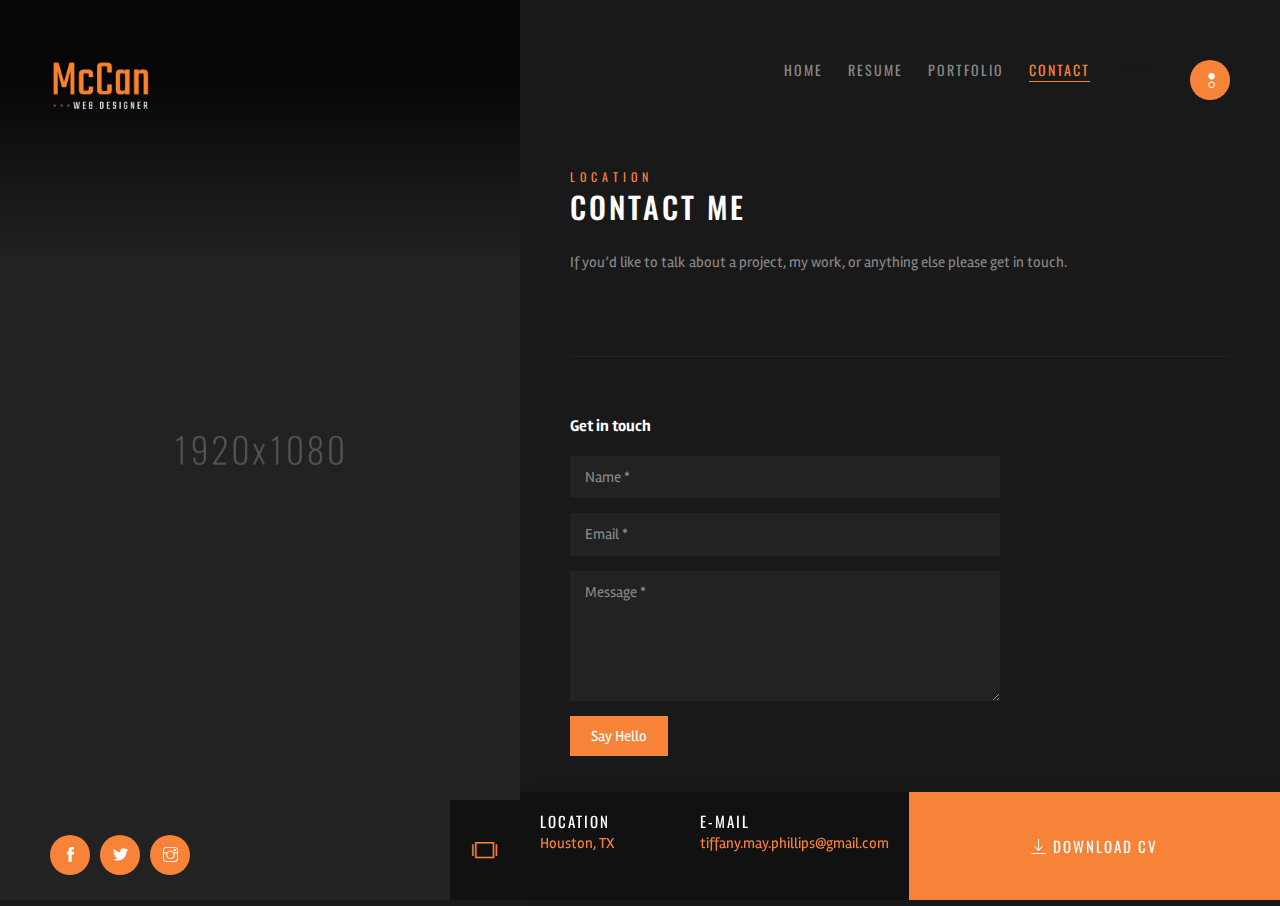
==== commit 2d36dddc: "portfolio started, contact" ====
--- a/contact.html
+++ b/contact.html
@@ -2,7 +2,7 @@
 <html lang="en" class="no-js">
 
 <head>
-    <title>McCan</title>
+    <title>Tiffany</title>
     <meta charset="utf-8">
     <meta name="viewport" content="width=device-width, initial-scale=1, shrink-to-fit=no">
     <link rel="shortcut icon" href="images/favicon.png">
@@ -26,7 +26,7 @@
                 <li class="menu-item"><a href="index.html">Home</a></li>
                 <li class="menu-item"><a href="resume.html">Resume</a></li>
                 <li class="menu-item"><a href="portfolio.html">Portfolio</a></li>
-                <li class="menu-item menu-item-has-children"><a href="blog.html">Blog</a>
+                <!-- <li class="menu-item menu-item-has-children"><a href="blog.html">Blog</a>
                     <a href="index.html#" class="menu-expand mdi"></a>
                     <ul class="sub-menu">
                         <li class="menu-item"><a href="post.html">Post</a></li>
@@ -38,7 +38,7 @@
                             </ul>
                         </li>
                     </ul>
-                </li>
+                </li> -->
                 <li class="menu-item current-menu-item"><a href="contact.html">Contact</a></li>
             </ul>
         </nav>
@@ -70,15 +70,13 @@
             <div class="content">
                 <div class="row">
                     <div class="col-md-12">
-                        <p>If you’d like to talk about a project, our work or anything else then get in touch.</p>
-                        <div class="list">
+                        <p>If you’d like to talk about a project, my work, or anything else please get in touch.</p>
+                        <!-- <div class="list">
                             <ul>
                                 <li><strong>Phone :</strong> +1 123 000 4444</li>
-                                <li><strong>Email :</strong> info@mccan.com</li>
-                                <li><strong>Address :</strong> 2 Curiosity Way, San Mateo, CA 94403, US.</li>
-                                <li><strong>Map :</strong> <a href="#">via Google Maps</a></li>
+                                <li><strong>Email :</strong> tiffany.may.phillips@gmail.com</li>
                             </ul>
-                        </div>
+                        </div> -->
                     </div>
                 </div>
                 <div class="divider1"></div>
@@ -100,18 +98,14 @@
                 </div>
             </div>
         </div>
-        <!-- Copyright -->
-        <div class="copyright">
-            <p>&copy; 2020 <a href="index.html">McCan</a>. All Rights Reserved.</p>
-        </div>
     </div>
     <!-- Hidden Menu -->
     <div class="additional-menu-content">
-        <h3 class="title-small">Web Designer</h3>
-        <h2 class="title">Rory McCan</h2> <img src="images/200x200.jpg" alt="">
-        <p>Hi, My name is Rory McCan. I am a Web Designer, and etiam accumsan scelerisque rhoncus. Nulla quis laoreet velit. Pelteqle quisu velleopha retra congue.</p> <a href="#" class="btn ajax">Hire Me</a>
+        <h3 class="title-small">Web Developer</h3>
+        <h2 class="title">Tiffany May-Phillips</h2> <img src="images/bw-headshot-badge.png" alt="">
+        <p>Hi, my name is Tiffany May-Phillips. I am a web developer in Houston, TX.</p><a href="contact.html" class="btn">Contact Me</a>
         <div class="divider2"></div>
-        <h3 class="title-small">@rorymccan</h3>
+        <h3 class="title-small">@</h3>
         <h2 class="title">Instagram</h2>
         <div class="sb-widget fl-wrap">
             <div class="insta-thumb">
@@ -129,18 +123,21 @@
         <div class="box">
             <div class="field field-my-info field-separator">
                 <h6>Location</h6>
-                <p>California, USA</p>
+                <p>Houston, TX</p>
             </div>
             <div class="field field-my-info field-separator">
                 <h6>E-Mail</h6>
-                <p>info@mccan.com</p>
+                <p>tiffany.may.phillips@gmail.com</p>
             </div>
-            <div class="field field-my-info field-separator">
+            <!-- <div class="field field-my-info field-separator">
                 <h6>Phone</h6>
-                <p>+1 123 000 4444</p>
-            </div>
+                <p>+1 713-449-8516</p>
+            </div> -->
             <div class="clear"></div>
-            <button type="submit" class="button-color"><span class="ti-download"></span> DOWNLOAD CV</button>
+            <form class="button-form" action = "assets/Resume.pdf">
+                <button type="submit" class="button-color"><span class="ti-download"></span> DOWNLOAD CV</button>
+            </form>
+            
         </div>
     </div>
     <!-- Js -->
--- a/assets/css/style.css
+++ b/assets/css/style.css
@@ -465,6 +465,9 @@
     border: 1px solid #222;
 }
 
+.button-form {
+    width: 100%;
+}
 
 /* 03. Useful classes */
 
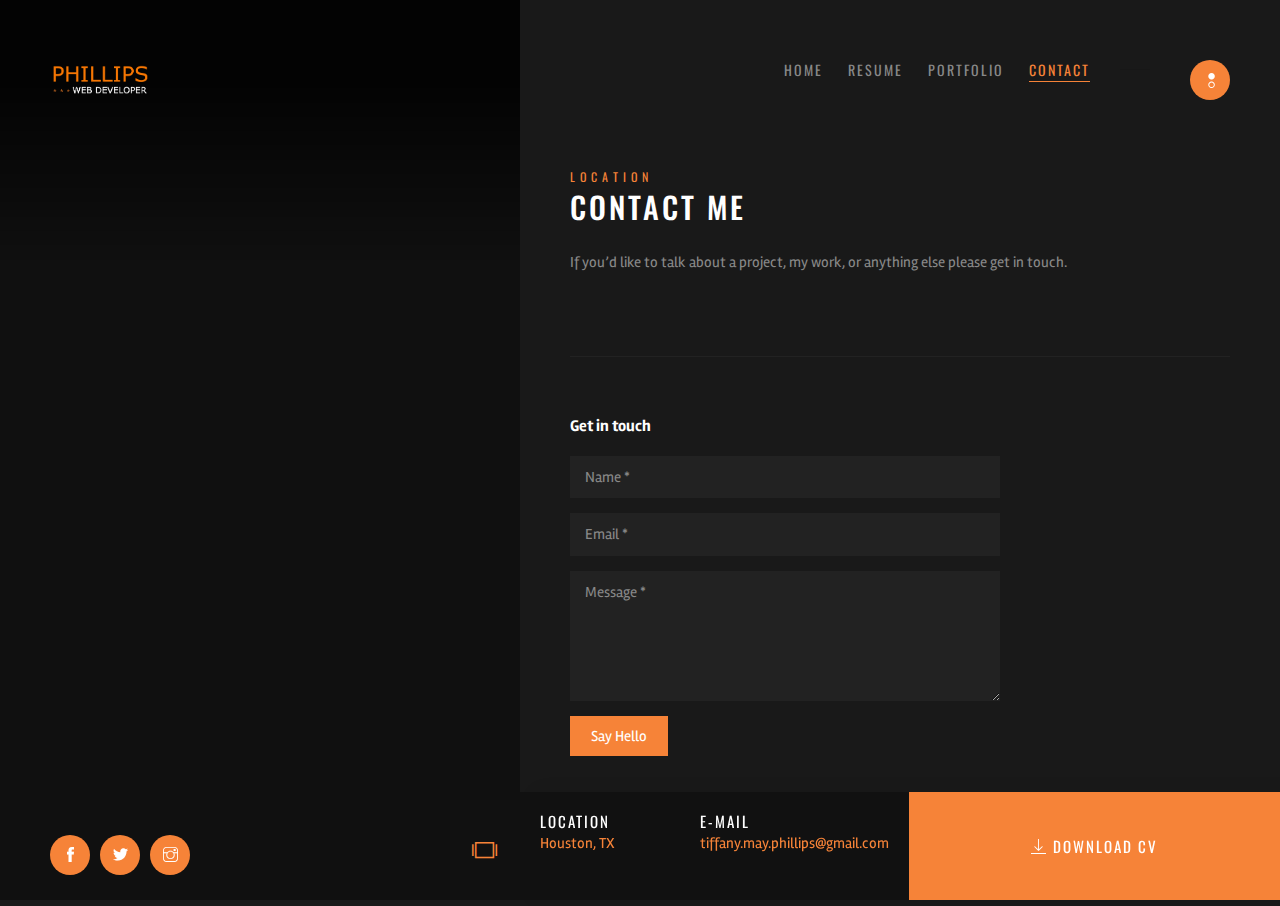
==== commit e41d2b2d: "logo and images" ====
--- a/contact.html
+++ b/contact.html
@@ -16,7 +16,7 @@
     <header id="identity">
         <!-- Logo -->
         <div class="logo">
-            <a href="index.html" class="logo-link" rel="home"><img src="images/logo.png" class="logo" alt=""></a>
+            <a href="index.html" class="logo-link" rel="home"><img src="images/phillips-logo.png" class="logo" alt=""></a>
         </div>
     </header>
     <!-- Menu -->
@@ -60,7 +60,7 @@
     <!-- Media -->
     <div class="hero-media">
         <div class="owl-carousel" data-expand-duration="800">
-            <div class="item owl-lazy" data-src="images/1920x1080.jpg"></div>
+            <div class="item owl-lazy" data-src="./images/bw-headshot.png"></div>
         </div> <span class="overlay"></span> <span class="ti ti-spin ti-loading"></span> </div>
     <!-- Content -->
     <div class="content-wrap">
